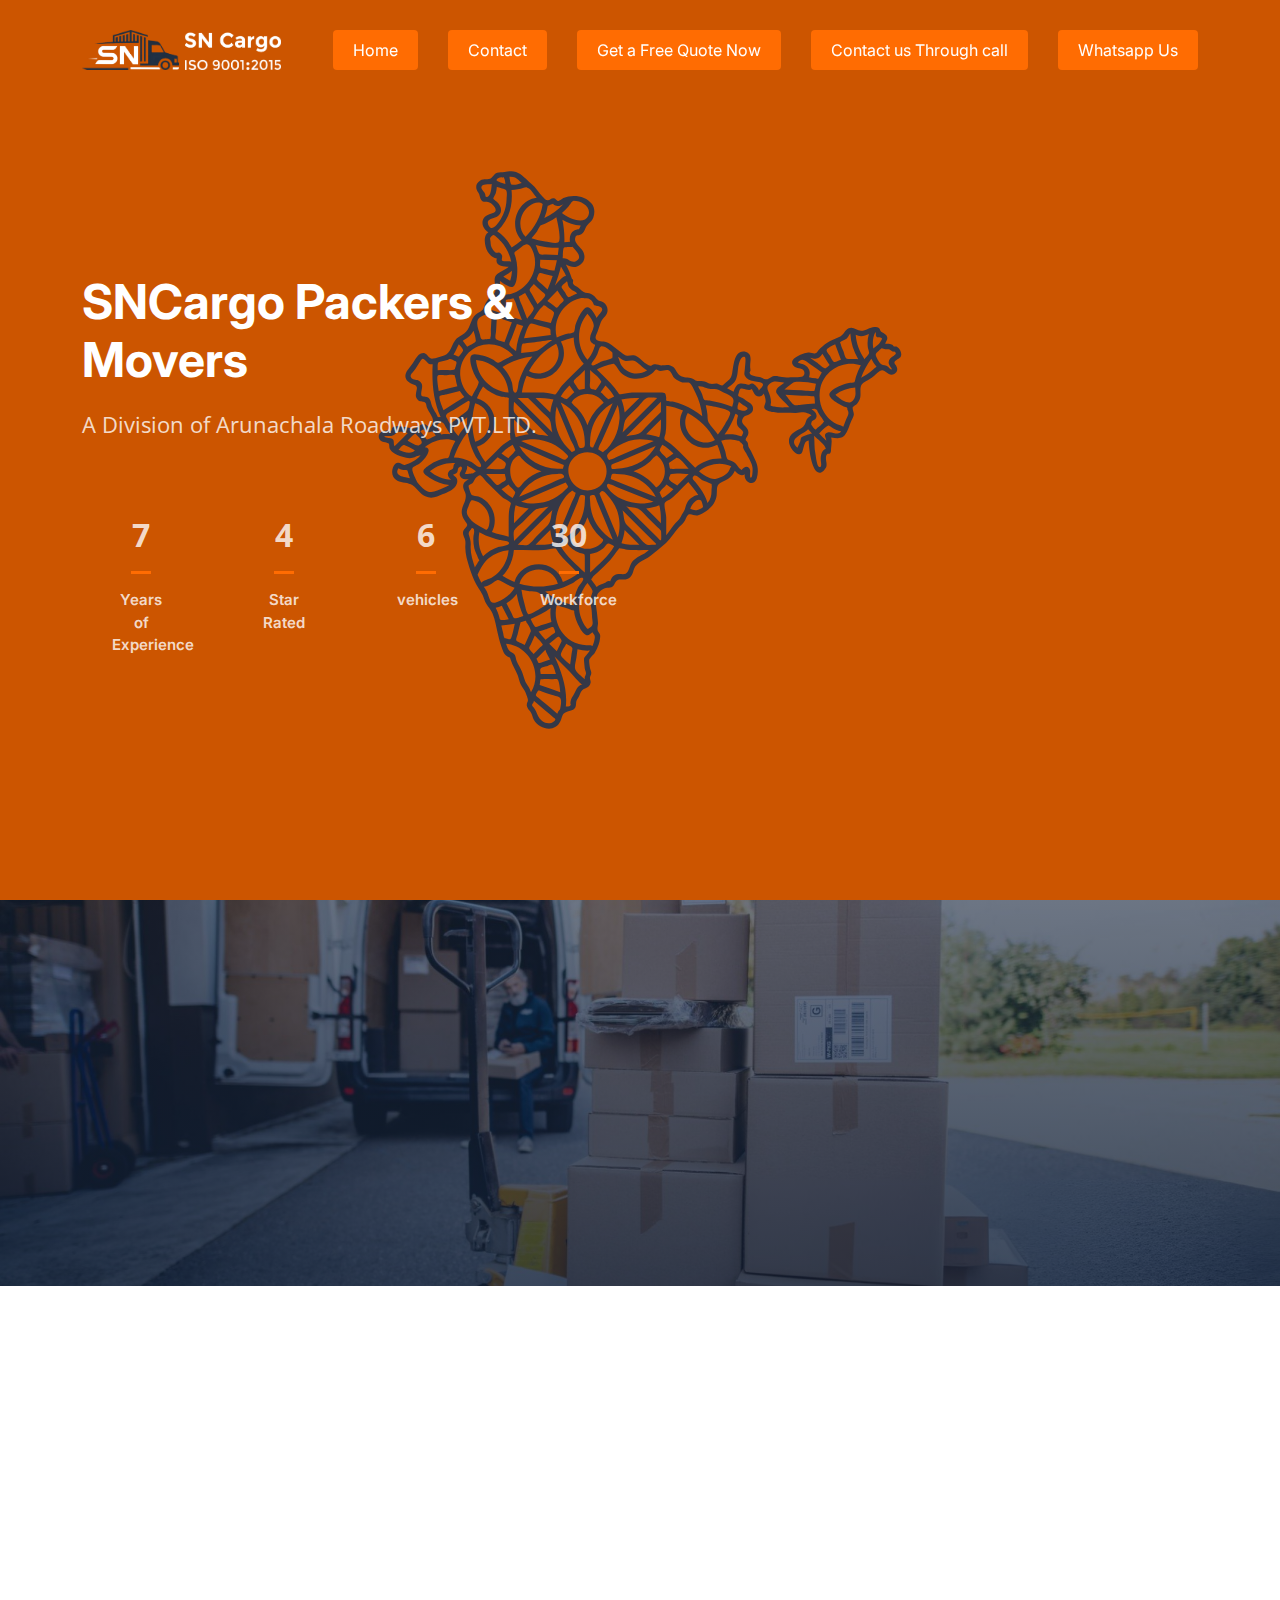
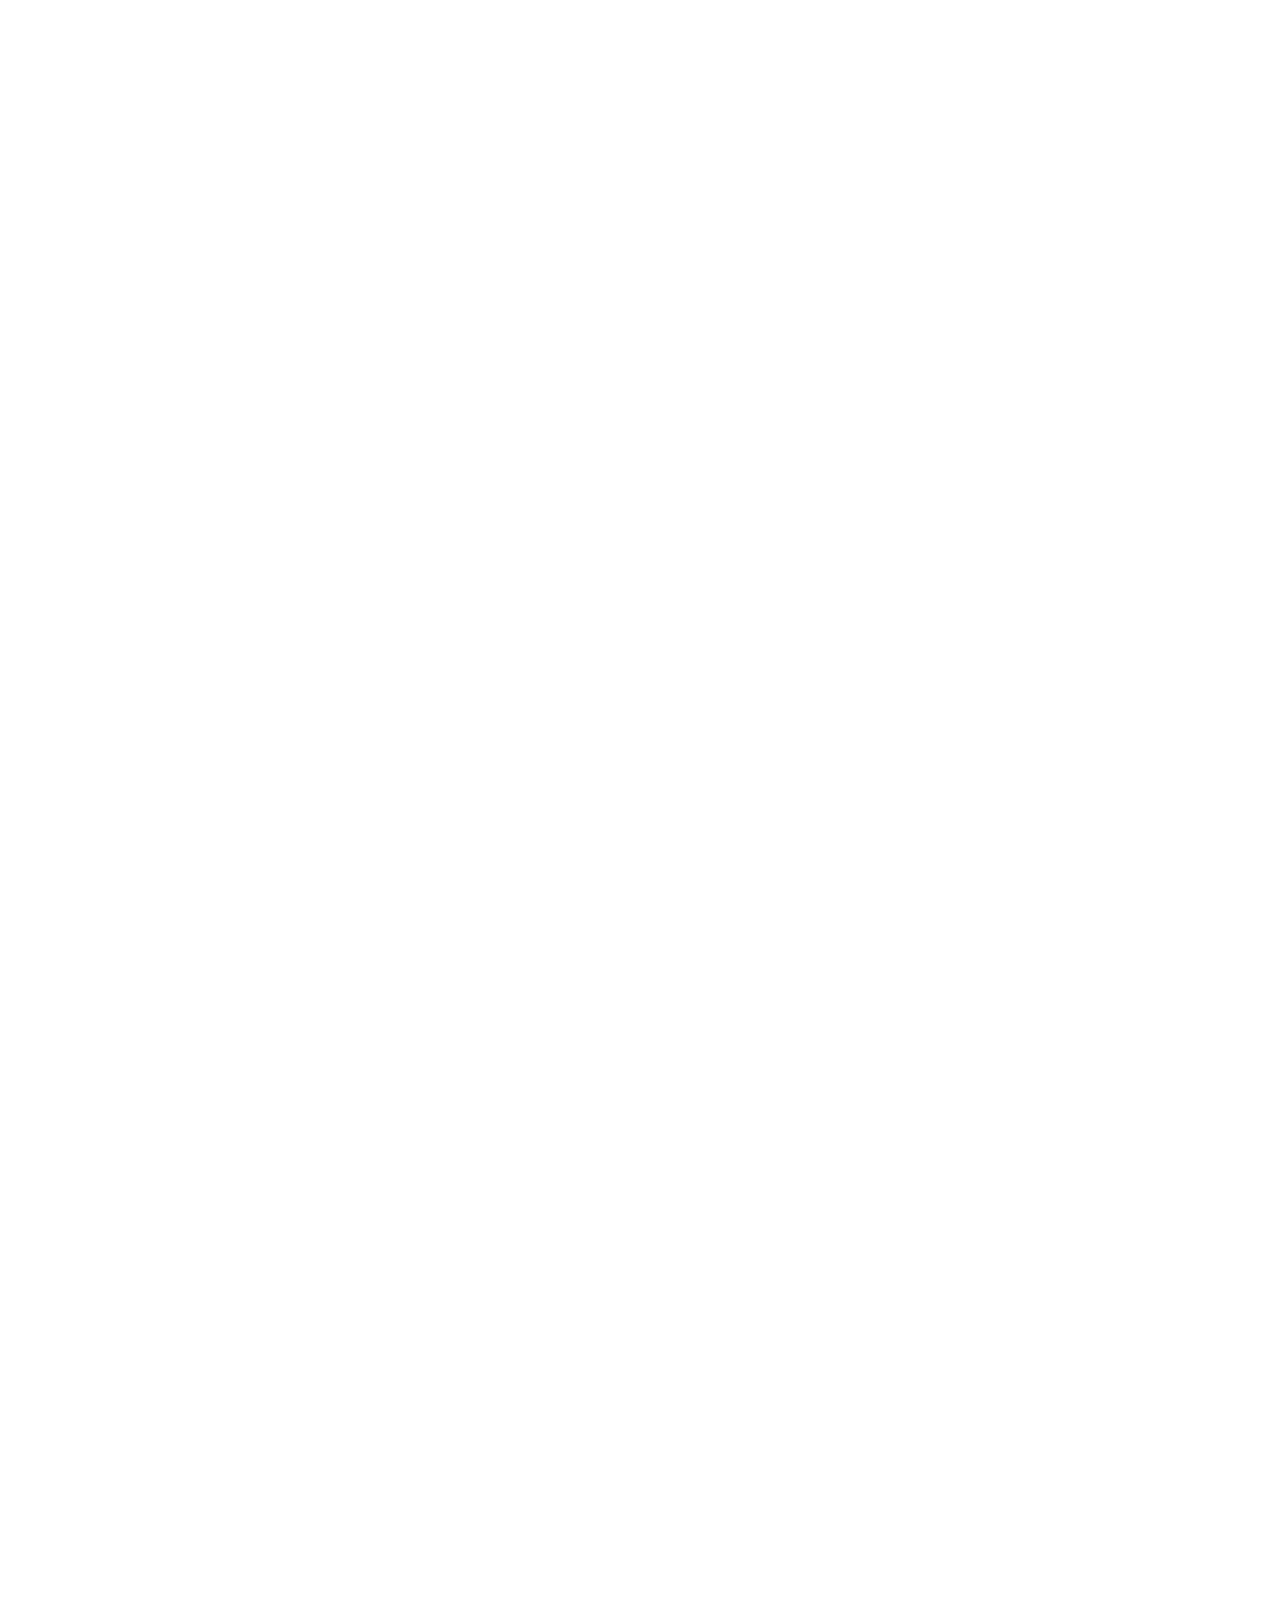
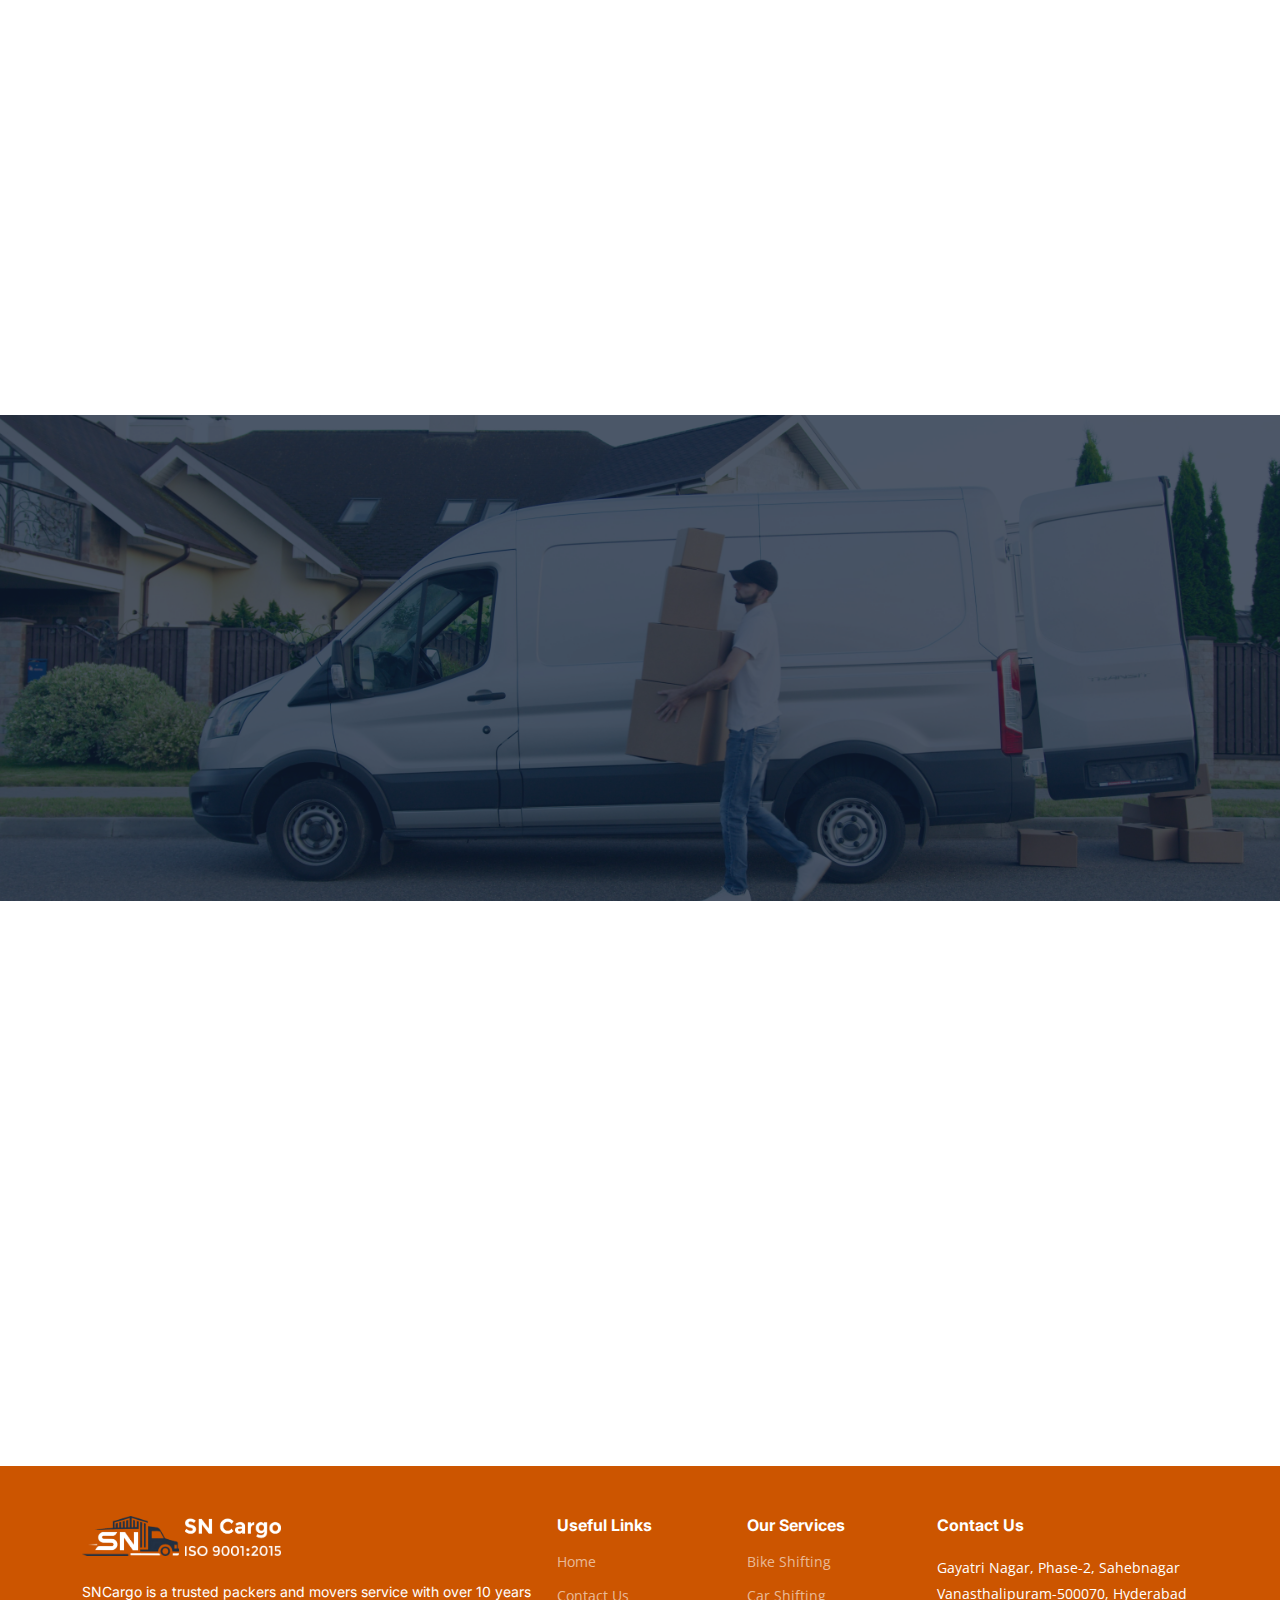
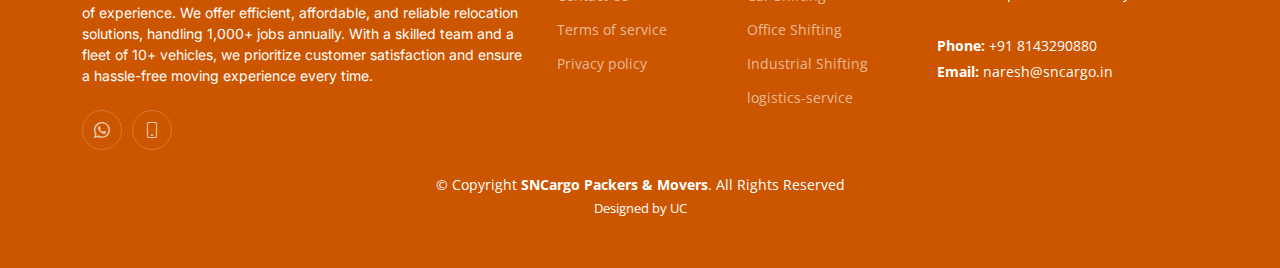
==== index.html @ a5b8b5cb "initial commit" ====
<!DOCTYPE html>
<html lang="en">

<head>
  <meta charset="utf-8">
  <meta content="width=device-width, initial-scale=1.0" name="viewport">

  <title>SNCargo</title>
  <meta content="" name="description">
  <meta content="" name="keywords">

  <!-- Favicons -->
  <link href="assets/img/pin.png" rel="icon">
  <!-- <link href="assets/img/apple-touch-icon.png" rel="apple-touch-icon"> -->
  <!-- <link href="assets/img/pin.png" rel="apple-touch-icon"> -->

  <!-- Google Fonts -->
  <link rel="preconnect" href="https://fonts.googleapis.com">
  <link rel="preconnect" href="https://fonts.gstatic.com" crossorigin>
  <link href="https://fonts.googleapis.com/css2?family=Open+Sans:ital,wght@0,300;0,400;0,500;0,600;0,700;1,300;1,400;1,600;1,700&family=Poppins:ital,wght@0,300;0,400;0,500;0,600;0,700;1,300;1,400;1,500;1,600;1,700&family=Inter:ital,wght@0,300;0,400;0,500;0,600;0,700;1,300;1,400;1,500;1,600;1,700&display=swap" rel="stylesheet">

  <!-- Vendor CSS Files -->
  <link href="assets/vendor/bootstrap/css/bootstrap.min.css" rel="stylesheet">
  <link href="assets/vendor/bootstrap-icons/bootstrap-icons.css" rel="stylesheet">
  <link href="assets/vendor/fontawesome-free/css/all.min.css" rel="stylesheet">
  <link href="assets/vendor/glightbox/css/glightbox.min.css" rel="stylesheet">
  <link href="assets/vendor/swiper/swiper-bundle.min.css" rel="stylesheet">
  <link href="assets/vendor/aos/aos.css" rel="stylesheet">

  <!-- Main CSS File -->
  <link href="assets/css/main.css" rel="stylesheet">
  <!-- Google tag (gtag.js) -->
<script async src="https://www.googletagmanager.com/gtag/js?id=G-14EE7GLTVT"></script>
<script>
  window.dataLayer = window.dataLayer || [];
  function gtag(){dataLayer.push(arguments);}
  gtag('js', new Date());

  gtag('config', 'G-14EE7GLTVT');
</script>
</head>

<body>


  <!-- ======= Header ======= -->
  <header id="header" class="header d-flex align-items-center fixed-top">
    <div class="container-fluid container-xl d-flex align-items-center justify-content-between">

      <a href="index.html" class="logo d-flex align-items-center">
        <img src="assets/img/logo2.png" alt="">
        <img src="assets/img/logo1.png" alt="">
        <!-- <p>ISO 9001:2015</p> -->
      </a>

      <i class="mobile-nav-toggle mobile-nav-show bi bi-list"></i>
      <i class="mobile-nav-toggle mobile-nav-hide d-none bi bi-x"></i>
      <nav id="navbar" class="navbar">
        <ul>
          <li><a class="get-a-quote" href="index.html">Home</a></li>
          <li><a class="get-a-quote" href="contact.html">Contact</a></li>
          <li><a class="get-a-quote" href="contact.html">Get a Free Quote Now</a></li>
          <li><a class="get-a-quote" href="tel: +918143290880 ">Contact us Through call</a></li>
          <li><a class="get-a-quote" href="https://wa.me/c/918143290880">Whatsapp Us</a></li>

        </ul>
        <!-- https://wa.me/c/918143290880 -->
      </nav><!-- .navbar -->

    </div>
  </header>
  <!-- End Header -->

  <!-- Hero Section -->
  <section id="hero" class="hero d-flex align-items-center">
    <div class="container">
      <div class="row gy-4 d-flex justify-content-between">
        <div class="col-lg-6 order-2 order-lg-1 d-flex flex-column justify-content-center">
          <h2 data-aos="fade-up">SNCargo Packers & Movers</h2>
          <p data-aos="fade-up" data-aos-delay="100" class="landing-para">A Division of Arunachala Roadways PVT.LTD.</p>
          <!-- <a class="get-a-quote" href="get-a-quote.html">Get a Free Quote Now</a> -->
          

          <!-- <form action="#" class="form-search d-flex align-items-stretch mb-3" data-aos="fade-up" data-aos-delay="200">
            <input type="text" class="form-control" placeholder="ZIP code or CitY">
            <button type="submit" class="btn btn-primary">call</button>
          </form> -->
          

          <div class="row gy-4" data-aos="fade-up" data-aos-delay="400">

            <div class="col-lg-3 col-6">
              <div class="stats-item text-center w-100 h-100">
                
                <span data-purecounter-start="0" data-purecounter-end="10" data-purecounter-duration="1" class="purecounter"></span>
                <p>Years of Experience</p>
              </div>
            </div><!-- End Stats Item -->

            <div class="col-lg-3 col-6">
              <div class="stats-item text-center w-100 h-100">
                <span data-purecounter-start="0" data-purecounter-end="5" data-purecounter-duration="1" class="purecounter"></span>
                <p>Star Rated</p>
              </div>
            </div><!-- End Stats Item -->

            <div class="col-lg-3 col-6">
              <div class="stats-item text-center w-100 h-100">
                <span data-purecounter-start="0" data-purecounter-end="8" data-purecounter-duration="1" class="purecounter"></span>
                <p>vehicles</p>
              </div>
            </div><!-- End Stats Item -->

            <div class="col-lg-3 col-6">
              <div class="stats-item text-center w-100 h-100">
                <span data-purecounter-start="0" data-purecounter-end="40" data-purecounter-duration="1" class="purecounter"></span>
                <p>Workforce</p>
              </div>
              
            </div><!-- End Stats Item -->

          </div>
        </div>

        <div class="col-lg-5 order-1 order-lg-2 hero-img" data-aos="zoom-out">
          <img src="assets/img/core-img.png" class="img-fluid mb-3 mb-lg-0" alt="">
        </div>

      </div>
    </div>
  </section><!-- End Hero Section -->
      <!-- ======= Call To Action Section ======= -->
      <section id="call-to-action" class="call-to-action">
        <div class="container" data-aos="zoom-out">
  
          <div class="row justify-content-center">
            <div class="col-lg-8 text-center">
              <h3>Get a Free Quote Now</h3>
              <!-- <p></p> -->
              <a class="cta-btn" href="contact.html">Contact Us</a>
            </div>
            <div class="col-lg-8 text-center">
              <!-- <h3>Get a Free Quote Now</h3> -->
              <!-- <p></p> -->
              <a class="cta-btn" href="tel: +918143290880 ">Click here to call us</a>
            </div>
          </div>
  
        </div>
      </section><!-- End Call To Action Section -->

  <main id="main">

    <!-- ======= Featured Services Section ======= -->
    <section id="featured-services" class="featured-services">
      <div class="container">

        <div class="row gy-4">
          <h4 color="title" data-aos="fade-up" >Locations Available</h4>

          <div class="col-lg-4 col-md-6 service-item d-flex" data-aos="fade-up">
            <div class="icon flex-shrink-0"><i class="bi bi-geo-alt-fill"></i></div>

            <div>
              <h4 class="title">Hyderabad</h4>
              <p class="description">Plot Number: 294, Gayatri Nagar, Phase-2, Sahebnagar, Vanasthalipuram-500070, Hyderabad.</p>
              <a href="https://maps.app.goo.gl/t6a1qo5NMLS1NJRe7" class="readmore stretched-link"><span>Learn More</span><i class="bi bi-arrow-right"></i></a>
            </div>
          </div>

          <div class="col-lg-4 col-md-6 service-item d-flex" data-aos="fade-up" data-aos-delay="100">
            <div class="icon flex-shrink-0"><i class="bi bi-geo-alt-fill"></i></div>
            <div>
              <h4 class="title">Banglore</h4>
              <p class="description">666/3, First Floor, Managammanapaiya Main Road, Sector 1, Muneshwar Nagar, Bengaluru, Karnataka - 560068.</p>
              <a href="https://maps.app.goo.gl/b4T5MVqSkM8tNunJ6" class="readmore stretched-link"><span>Learn More</span><i class="bi bi-arrow-right"></i></a>
            </div>
          </div>

          <div class="col-lg-4 col-md-6 service-item d-flex" data-aos="fade-up" data-aos-delay="200">
            <div class="icon flex-shrink-0"><i class="bi bi-geo-alt-fill"></i></div>
            <div>
              <h4 class="title">Andra Pradesh</h4>
              <p class="description">Coming soon.</p>
              <a href="https://maps.app.goo.gl/Kff19awAnpisPVDp6" class="readmore stretched-link"><span>Learn More</span><i class="bi bi-arrow-right"></i></a>
            </div>
          </div>

        </div>

      </div>
    </section><!-- End Featured Services Section -->
    <!-- ======= Services Section ======= -->
    <section id="service" class="services pt-0">
      <div class="container" data-aos="fade-up">

        <div class="section-header">
          <span>Our Services</span>
          <h2>Our Services</h2>

        </div>

        <div class="row gy-4">

          <div class="col-lg-4 col-md-6" data-aos="fade-up" data-aos-delay="100">
            <div class="card">
              <div class="card-img">
                <img src="assets/img/house.jpg" alt="" class="img-fluid">
              </div>
              <h3><a href="contact.html" class="stretched-link">House shifting</a></h3>
              <!-- <p>Movers and packers companies offer secure storage solutions, allowing clients to store their belongings temporarily before or after a move.</p> -->
            </div>
          </div><!-- End Card Item -->

          <div class="col-lg-4 col-md-6" data-aos="fade-up" data-aos-delay="200">
            <div class="card">
              <div class="card-img">
                <img src="assets/img/office.jpg" alt="" class="img-fluid">
              </div>
              <h3><a href="contact.html" class="stretched-link">Office shifting</a></h3>
              <!-- <p> These companies meticulously plan the entire moving process, coordinating schedules, routes, and resources to ensure a smooth transition.</p> -->
            </div>
          </div><!-- End Card Item -->

          <div class="col-lg-4 col-md-6" data-aos="fade-up" data-aos-delay="300">
            <div class="card">
              <div class="card-img">
                <img src="assets/img/industry.jpg" alt="" class="img-fluid">
              </div>
              <h3><a href="contact.html" class="stretched-link">Industrial Relocation</a></h3>
              <!-- <p>They handle various types of cargo, from furniture and household goods to fragile items and valuables, ensuring they are properly protected during transportation.</p> -->
            </div>
          </div><!-- End Card Item -->

          <div class="col-lg-4 col-md-6" data-aos="fade-up" data-aos-delay="400">
            <div class="card">
              <div class="card-img">
                <img src="assets/img/bike.jpg" alt="" class="img-fluid">
              </div>
              <h3><a href="contact.html" class="stretched-link">Bike Transport</a></h3>
              <!-- <p>Movers and packers rely on a fleet of trucks, equipped to transport goods safely, efficiently, and within specified timelines.</p> -->
            </div>
          </div><!-- End Card Item -->

          <div class="col-lg-4 col-md-6" data-aos="fade-up" data-aos-delay="500">
            <div class="card">
              <div class="card-img">
                <img src="assets/img/car.jpg" alt="" class="img-fluid">
              </div>
              <h3><a href="contact.html" class="stretched-link">Car Transport</a></h3>
              <!-- <p>Professional packers carefully wrap and pack items using high-quality materials to prevent damage during transit, reducing the risk of breakage or scratches.</p> -->
            </div>
          </div><!-- End Card Item -->

          <div class="col-lg-4 col-md-6" data-aos="fade-up" data-aos-delay="600">
            <div class="card">
              <div class="card-img">
                <img src="assets/img/warehousing-service.jpg" alt="" class="img-fluid">
              </div>
              <h3><a href="contact.html" class="stretched-link">Logistic Solutions</a></h3>
              <!-- <p>They operate warehousing facilities where items can be securely stored, offering a convenient solution for clients with space constraints or those in need of storage during relocation.</p> -->
            </div>
          </div><!-- End Card Item -->


          <div class="col-lg-4 col-md-6" data-aos="fade-up" data-aos-delay="600">
            <div class="card">
              <div class="card-img">
                <img src="assets/img/full-truck.jpg" alt="" class="img-fluid">
              </div>
              <h3><a href="contact.html" class="stretched-link">Full Truck Load (FLT)</a></h3>
              <!-- <p>They operate warehousing facilities where items can be securely stored, offering a convenient solution for clients with space constraints or those in need of storage during relocation.</p> -->
            </div>
          </div>

          <div class="col-lg-4 col-md-6" data-aos="fade-up" data-aos-delay="600">
            <div class="card">
              <div class="card-img">
                <img src="assets/img/part-truck.jpg" alt="" class="img-fluid">
              </div>
              <h3><a href="contact.html" class="stretched-link">Part Truck Load (FLT)</a></h3>
              <!-- <p>They operate warehousing facilities where items can be securely stored, offering a convenient solution for clients with space constraints or those in need of storage during relocation.</p> -->
            </div>
          </div>
        </div>

      </div>
    </section><!-- End Services Section -->


    <!-- ======= About Us Section ======= -->
    <section id="about" class="about pt-0">
      <div class="container" data-aos="fade-up">

        <div class="row gy-4">
          <div class="col-lg-6 position-relative align-self-start order-lg-last order-first">
            <img src="assets/img/about.jpg" class="img-fluid" alt="">
            <!-- <a href="https://www.youtube.com/watch?v=LXb3EKWsInQ" class="glightbox play-btn"></a> -->
          </div>
          <div class="col-lg-6 content order-last  order-lg-first">
            <h3>About Us</h3>
            <p>
              I'm Naresh, the CEO of SNCargo. With over 10 years of experience in the packing and moving industry, my team of 40+ professionals and I accept over a 1000+ packaging and moving jobs annually, supported by our fleet of 10+ vehicles. At SNCargo Packers & Movers, we understand the stress of moving and are committed to making it as smooth and hassle-free as possible. We pride ourselves on delivering personalized, top-quality services at affordable prices, ensuring complete customer satisfaction for both individuals and businesses.</p>
            <ul>
              <li data-aos="fade-up" data-aos-delay="100">
                <i class="bi bi-boxes"></i>
                <div>
                  <h5>Customer Satisfaction</h5>
                  <p>Our ultimate goal is your satisfaction. We go the extra mile to ensure your move is stress-free and that you're happy with our services.</p>
                </div>
              </li>
              <li data-aos="fade-up" data-aos-delay="200">
                <i class="bi bi-building-up"></i>
                <div>
                  <h5>Affordability</h5>
                  <p>We believe that quality moving services shouldn't break the bank. Our competitive pricing ensures you get value for your money.</p>
                </div>
              </li>
              <li data-aos="fade-up" data-aos-delay="300">
                <i class="bi bi-capslock"></i>
                <div>
                  <h5>Expertise</h5>
                  <p>Our team consists of seasoned professionals who have mastered the art of packing, loading, and transporting belongings with care and precision. We treat your possessions as if they were our own.</p>
                </div>
              </li>
            </ul>
          </div>
        </div>

      </div>
    </section><!-- End About Us Section -->

  
    <!-- ======= Testimonials Section ======= -->
    <section id="testimonials" class="testimonials">
      <div class="container">

        <div class="slides-1 swiper" data-aos="fade-up">
          <div class="swiper-wrapper">

            <div class="swiper-slide">
              <div class="testimonial-item">
                <img src="assets/img/testimonials/testimonials-1.jpg" class="testimonial-img" alt="">
                <h3>Hindustan Unilever Limited </h3>
                <h4>Industrial</h4>
                <div class="stars">
                  <i class="bi bi-star-fill"></i><i class="bi bi-star-fill"></i><i class="bi bi-star-fill"></i><i class="bi bi-star-fill"></i><i class="bi bi-star-fill"></i>
                </div>
                <p>
                  <i class="bi bi-quote quote-icon-left"></i>
                  Outstanding experience! The team was fast, efficient, and careful with my belongings. Everything arrived in perfect condition. Truly the best movers I've ever hired. Five stars!
                  <i class="bi bi-quote quote-icon-right"></i>
                </p>
              </div>
            </div><!-- End testimonial item -->

            <div class="swiper-slide">
              <div class="testimonial-item">
                <img src="assets/img/testimonials/testimonials-2.jpg" class="testimonial-img" alt="">
                <h3>SBI</h3>
                <h4>Office Shifting</h4>
                <div class="stars">
                  <i class="bi bi-star-fill"></i><i class="bi bi-star-fill"></i><i class="bi bi-star-fill"></i><i class="bi bi-star-fill"></i><i class="bi bi-star-fill"></i>
                </div>
                <p>
                  <i class="bi bi-quote quote-icon-left"></i>
                  Great service from start to finish. The movers were polite, handled everything efficiently, and nothing was damaged. I’m extremely satisfied with their professionalism and pricing!
                  <i class="bi bi-quote quote-icon-right"></i>
                </p>
              </div>
            </div><!-- End testimonial item -->

            <div class="swiper-slide">
              <div class="testimonial-item">
                <img src="assets/img/testimonials/testimonials-3.jpg" class="testimonial-img" alt="">
                <h3>NTPC</h3>
                <h4>Industrial</h4>
                <div class="stars">
                  <i class="bi bi-star-fill"></i><i class="bi bi-star-fill"></i><i class="bi bi-star-fill"></i><i class="bi bi-star-fill"></i><i class="bi bi-star-fill"></i>
                </div>
                <p>
                  <i class="bi bi-quote quote-icon-left"></i>
                  Absolutely amazing team! They made my move stress-free, handled fragile items with care, and were super organized. I’m very impressed with the punctuality and service quality.
                  <i class="bi bi-quote quote-icon-right"></i>
                </p>
              </div>
            </div><!-- End testimonial item -->

            <div class="swiper-slide">
              <div class="testimonial-item">
                <img src="assets/img/testimonials/testimonials-4.jpg" class="testimonial-img" alt="">
                <h3>TATA SKY</h3>
                <h4>Office Shifting</h4>
                <div class="stars">
                  <i class="bi bi-star-fill"></i><i class="bi bi-star-fill"></i><i class="bi bi-star-fill"></i><i class="bi bi-star-fill"></i><i class="bi bi-star-fill"></i>
                </div>
                <p>
                  <i class="bi bi-quote quote-icon-left"></i>
                  Best moving experience I’ve ever had. They were quick, reliable, and careful. Everything was well-packed and delivered on time without any issues. Highly recommend their services!
                  <i class="bi bi-quote quote-icon-right"></i>
                </p>
              </div>
            </div><!-- End testimonial item -->


            <div class="swiper-slide">
              <div class="testimonial-item">
                <img src="assets/img/testimonials/testimonials-5.jpg" class="testimonial-img" alt="">
                <h3>Eenadu</h3>
                <h4>Office Shifting</h4>
                <div class="stars">
                  <i class="bi bi-star-fill"></i><i class="bi bi-star-fill"></i><i class="bi bi-star-fill"></i><i class="bi bi-star-fill"></i><i class="bi bi-star-fill"></i>
                </div>
                <p>
                  <i class="bi bi-quote quote-icon-left"></i>
                  Incredible service! They were punctual, packed everything meticulously, and delivered without a scratch. The team was friendly and very professional. I couldn’t have asked for a better moving experience!
                  <i class="bi bi-quote quote-icon-right"></i>
                </p>
              </div>
            </div><!-- End testimonial item -->
            
            <div class="swiper-slide">
              <div class="testimonial-item">
                <img src="assets/img/testimonials/testimonials-6.jpg" class="testimonial-img" alt="">
                <h3>Nestle</h3>
                <h4>Office Shifting</h4>
                <div class="stars">
                  <i class="bi bi-star-fill"></i><i class="bi bi-star-fill"></i><i class="bi bi-star-fill"></i><i class="bi bi-star-fill"></i><i class="bi bi-star-fill"></i>
                </div>
                <p>
                  <i class="bi bi-quote quote-icon-left"></i>
                  Superb movers! They handled my entire move effortlessly, and nothing was damaged. The staff was courteous, and their rates were very reasonable. Highly recommend their reliable service.
                  <i class="bi bi-quote quote-icon-right"></i>
                </p>
              </div>
            </div><!-- End testimonial item -->


            <div class="swiper-slide">
              <div class="testimonial-item">
                <img src="assets/img/testimonials/testimonials-7.jpg" class="testimonial-img" alt="">
                <h3>Hetero labs</h3>
                <h4>Office Shifting</h4>
                <div class="stars">
                  <i class="bi bi-star-fill"></i><i class="bi bi-star-fill"></i><i class="bi bi-star-fill"></i><i class="bi bi-star-fill"></i><i class="bi bi-star-fill"></i>
                </div>
                <p>
                  <i class="bi bi-quote quote-icon-left"></i>
                  From packing to delivery, everything was flawless. They took great care of my items, especially the fragile ones. Professional, affordable, and efficient – definitely a five-star service!
                  <i class="bi bi-quote quote-icon-right"></i>
                </p>
              </div>
            </div><!-- End testimonial item -->

            <div class="swiper-slide">
              <div class="testimonial-item">
                <img src="assets/img/testimonials/testimonials-8.jpg" class="testimonial-img" alt="">
                <h3>Adani ports</h3>
                <h4>Office Shifting</h4>
                <div class="stars">
                  <i class="bi bi-star-fill"></i><i class="bi bi-star-fill"></i><i class="bi bi-star-fill"></i><i class="bi bi-star-fill"></i><i class="bi bi-star-fill"></i>
                </div>
                <p>
                  <i class="bi bi-quote quote-icon-left"></i>
                  Efficient, professional, and fast! The team was very organized and ensured a smooth move. Everything arrived on time, safe and sound. Will certainly use their services again!
                  <i class="bi bi-quote quote-icon-right"></i>
                </p>
              </div>
            </div><!-- End testimonial item -->

            <div class="swiper-slide">
              <div class="testimonial-item">
                <img src="assets/img/testimonials/testimonials-9.png" class="testimonial-img" alt="">
                <h3>Divis</h3>
                <h4>Office Shifting</h4>
                <div class="stars">
                  <i class="bi bi-star-fill"></i><i class="bi bi-star-fill"></i><i class="bi bi-star-fill"></i><i class="bi bi-star-fill"></i><i class="bi bi-star-fill"></i>
                </div>
                <p>
                  <i class="bi bi-quote quote-icon-left"></i>
                  These guys are amazing! They took the stress out of my move with their careful packing and timely delivery. Their professionalism and friendliness made the entire process hassle-free!
                  <i class="bi bi-quote quote-icon-right"></i>
                </p>
              </div>
            </div><!-- End testimonial item -->

          </div>
          <div class="swiper-pagination"></div>
        </div>

      </div>
    </section><!-- End Testimonials Section -->

    <!-- ======= Frequently Asked Questions Section ======= -->
    <section id="faq" class="faq">
      <div class="container" data-aos="fade-up">

        <div class="section-header">
          <span>Terms & Conditions</span>
          <h2>Terms & Conditions</h2>

        </div>

        <div class="row justify-content-center" data-aos="fade-up" data-aos-delay="200">
          <div class="col-lg-10">

            <div class="accordion accordion-flush" id="faqlist">

              <div class="accordion-item">
                <h3 class="accordion-header">
                  <button class="accordion-button collapsed" type="button" data-bs-toggle="collapse" data-bs-target="#faq-content-1">
                    <i class="bi bi-question-circle question-icon"></i>
                    Carton retention
                  </button>
                  </h3>
                  <div id="faq-content-1" class="accordion-collapse collapse" data-bs-parent="#faqlist">
                    <div class="accordion-body">
                      ₹60/box, ₹500/box shall be charged for retention of Corrugated box & Red Colour NB- Box respectively.</div>
                  </div>
                  </div><!-- # Faq item-->
                  
                  <div class="accordion-item">
                    <h3 class="accordion-header">
                      <button class="accordion-button collapsed" type="button" data-bs-toggle="collapse" data-bs-target="#faq-content-2">
                        <i class="bi bi-question-circle question-icon"></i>
                        Distance to doorstep
                      </button>
                </h3>
                <div id="faq-content-2" class="accordion-collapse collapse" data-bs-parent="#faqlist">
                  <div class="accordion-body">
There will be nominal additional charges levied if distance is more than 30 mt

                </div>
                </div>
              </div><!-- # Faq item-->

              <div class="accordion-item">
                <h3 class="accordion-header">
                  <button class="accordion-button collapsed" type="button" data-bs-toggle="collapse" data-bs-target="#faq-content-3">
                    <i class="bi bi-question-circle question-icon"></i>
                    Service lift usage
                  </button>
                </h3>
                <div id="faq-content-3" class="accordion-collapse collapse" data-bs-parent="#faqlist">
                  <div class="accordion-body">
            Extra cost shall be applied in the case if the service lift is not available.

                   </div>
                </div>
              </div><!-- # Faq item-->

              <div class="accordion-item">
                <h3 class="accordion-header">
                  <button class="accordion-button collapsed" type="button" data-bs-toggle="collapse" data-bs-target="#faq-content-4">
                    <i class="bi bi-question-circle question-icon"></i>
                    Rescheduling                </button>
                </h3>
                <div id="faq-content-4" class="accordion-collapse collapse" data-bs-parent="#faqlist">
                  <div class="accordion-body">
                    <i class="bi bi-question-circle question-icon"></i>
                    Before 48 Hrs it is Free After 48 Hrs Charges will be applied              </div>
                </div>
              </div><!-- # Faq item-->

    

            </div>

          </div>
        </div>

      </div>
    </section><!-- End Frequently Asked Questions Section -->

  </main><!-- End #main -->

  <!-- ======= Footer ======= -->
  <footer id="footer" class="footer">

    <div class="container">
      <div class="row gy-4">
        <div class="col-lg-5 col-md-12 footer-info">
          <a href="index.html" class="logo d-flex align-items-center">
            <!-- <span>Movers & Shifters</span>
              -->
              <img src="assets/img/logo2.png">
              <img src="assets/img/logo1.png">
          </a>
          <p>
            SNCargo is a trusted packers and movers service with over 10 years of experience. We offer efficient, affordable, and reliable relocation solutions, handling 1,000+ jobs annually. With a skilled team and a fleet of 10+ vehicles, we prioritize customer satisfaction and ensure a hassle-free moving experience every time.
          </p>
          <div class="social-links d-flex mt-4">
            <a href="https://wa.me/c/918143290880" class="twitter"><i class="bi bi-whatsapp"></i></a>
            <a href="tel : +918143290880" class="facebook"><i class="bi bi-phone"></i></a>
            <!-- <a href="#" class="instagram"><i class="bi bi-instagram"></i></a>
            <a href="#" class="linkedin"><i class="bi bi-linkedin"></i></a> -->
          </div>
        </div>

        <div class="col-lg-2 col-6 footer-links">
          <h4>Useful Links</h4>
          <ul>
            <li><a href="index.html">Home</a></li>
            <!-- <li><a href="#">About us</a></li> -->
            <li><a href="#">Contact Us</a></li>
            <li><a href="services.html">Terms of service</a></li>
            <li><a href="#">Privacy policy</a></li>
          </ul>
        </div>

        <div class="col-lg-2 col-6 footer-links">
          <h4>Our Services</h4>
          <ul>
            <li><a href="contact.html">Bike Shifting</a></li>
            <li><a href="contact.html">Car Shifting</a></li>
            <li><a href="contact.html">Office Shifting</a></li>
            <li><a href="contact.html">Industrial Shifting</a></li>
            <li><a href="contact.html">logistics-service</a></li>
          </ul>
        </div>

        <div class="col-lg-3 col-md-12 footer-contact text-center text-md-start">
          <h4>Contact Us</h4>
          <p>
            Gayatri Nagar, Phase-2, Sahebnagar <br>
            Vanasthalipuram-500070, Hyderabad <br><br>
            <strong>Phone:</strong> +91 8143290880<br>
            <strong>Email:</strong> naresh@sncargo.in<br>
          </p>


        </div>

      </div>
    </div>

    <div class="container mt-4">
      <div class="copyright">
        &copy; Copyright <strong><span>SNCargo Packers & Movers</span></strong>. All Rights Reserved
      </div>
      <div class="credits">
        Designed by UC
      </div>
    </div>

  </footer>
  <!-- End Footer -->

  <a href="#" class="scroll-top d-flex align-items-center justify-content-center"><i class="bi bi-arrow-up-short"></i></a>

  <div id="preloader"></div>

  <!-- Vendor JS Files -->
  <script src="assets/vendor/bootstrap/js/bootstrap.bundle.min.js"></script>
  <script src="assets/vendor/purecounter/purecounter_vanilla.js"></script>
  <script src="assets/vendor/glightbox/js/glightbox.min.js"></script>
  <script src="assets/vendor/swiper/swiper-bundle.min.js"></script>
  <script src="assets/vendor/aos/aos.js"></script>
  <script src="assets/vendor/php-email-form/validate.js"></script>

 
  <div class="popup">
    <button id="close">&times;</button>
    <h1>Hurry 15% off on First order</h1>
    <p>Click on the below button and get quote for free.</p>

    <a href="contact.html">Lets go</a>

  </div>
  <!--  Main JS File -->
  <script src="assets/js/main.js"></script>

</body>

</html>
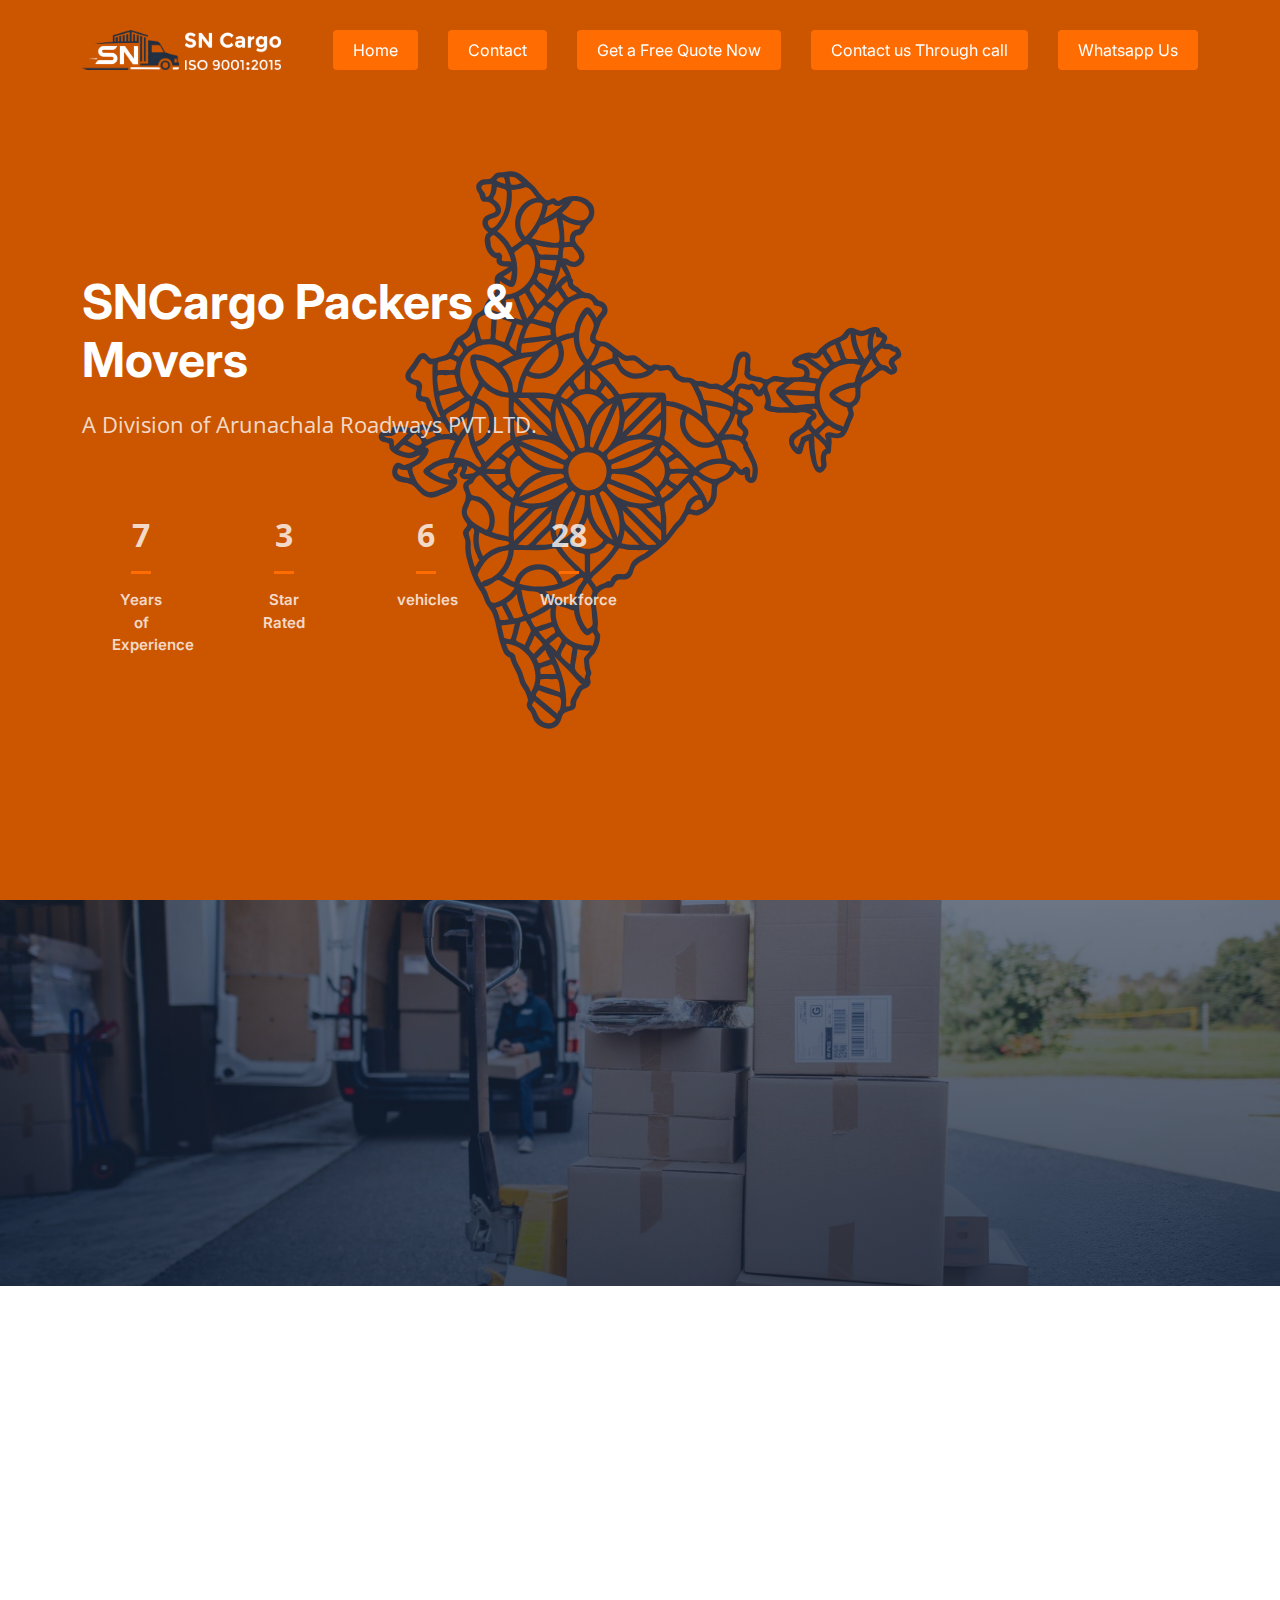
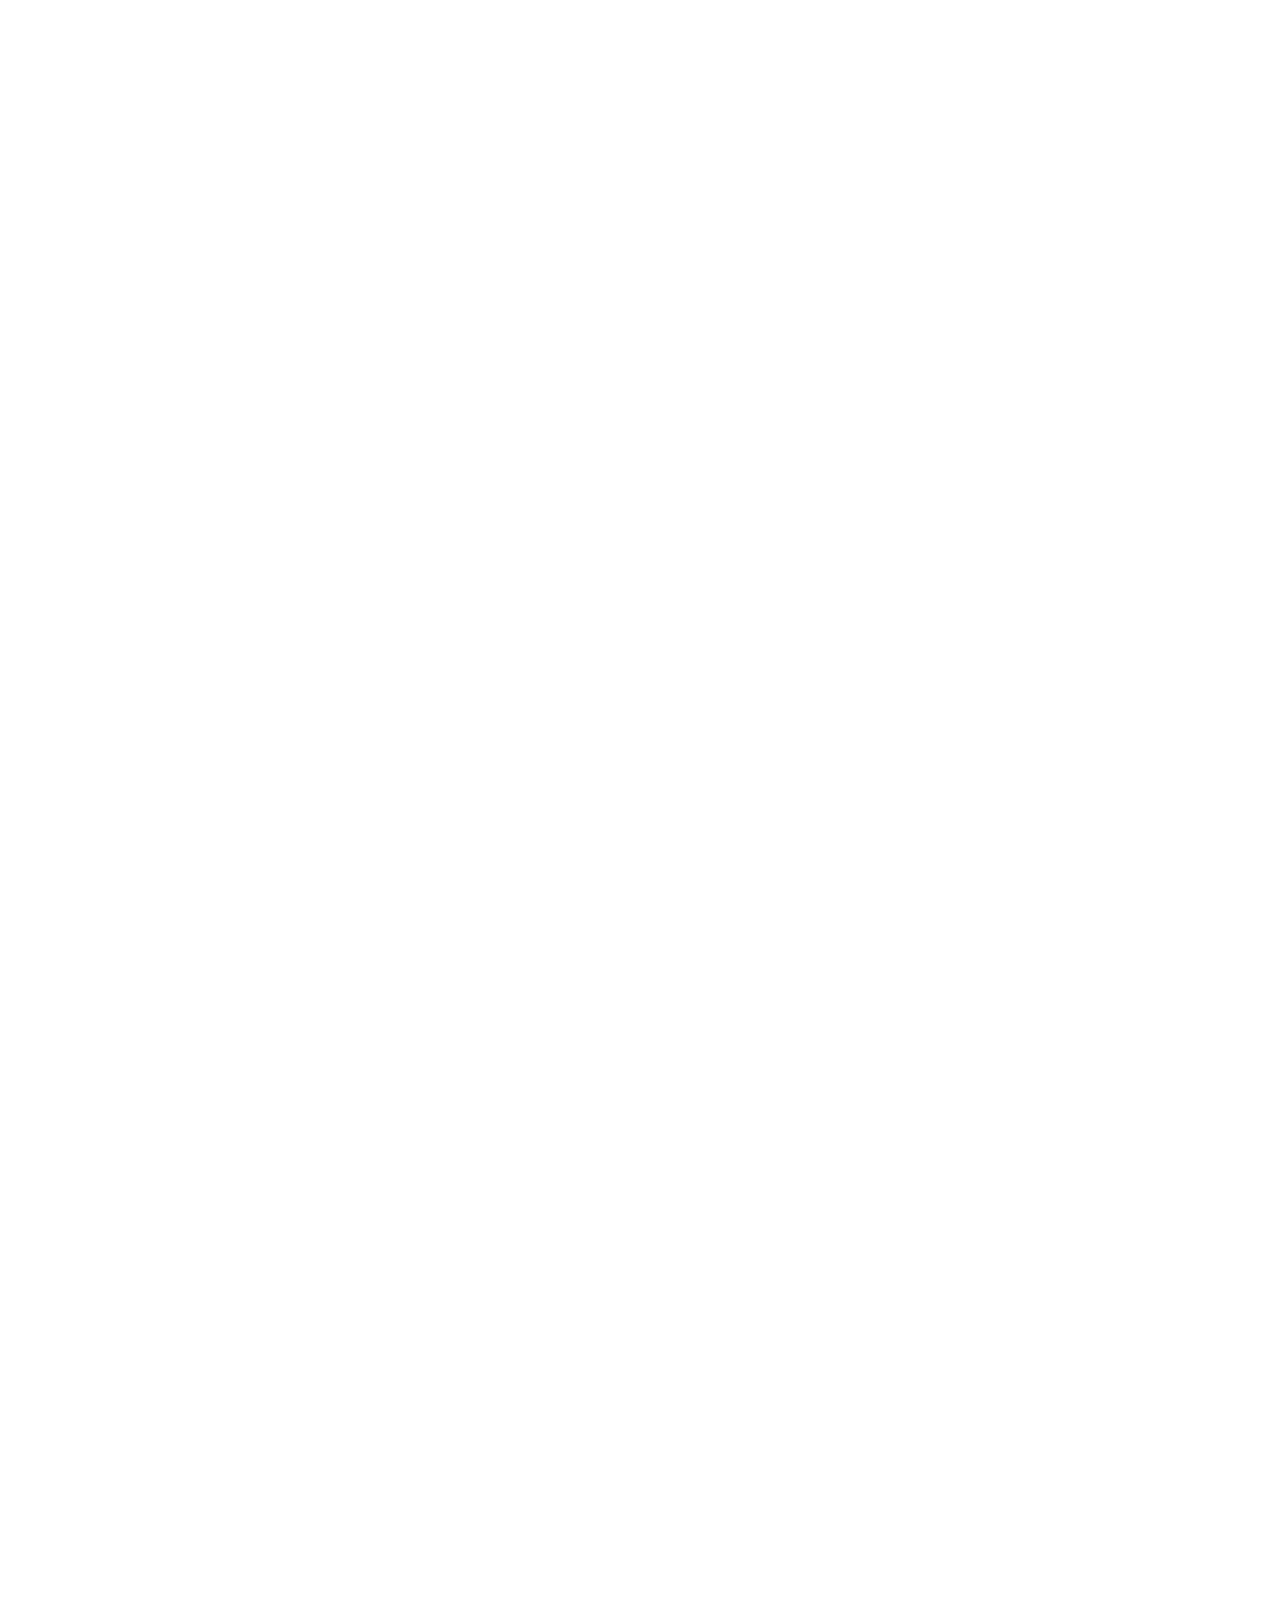
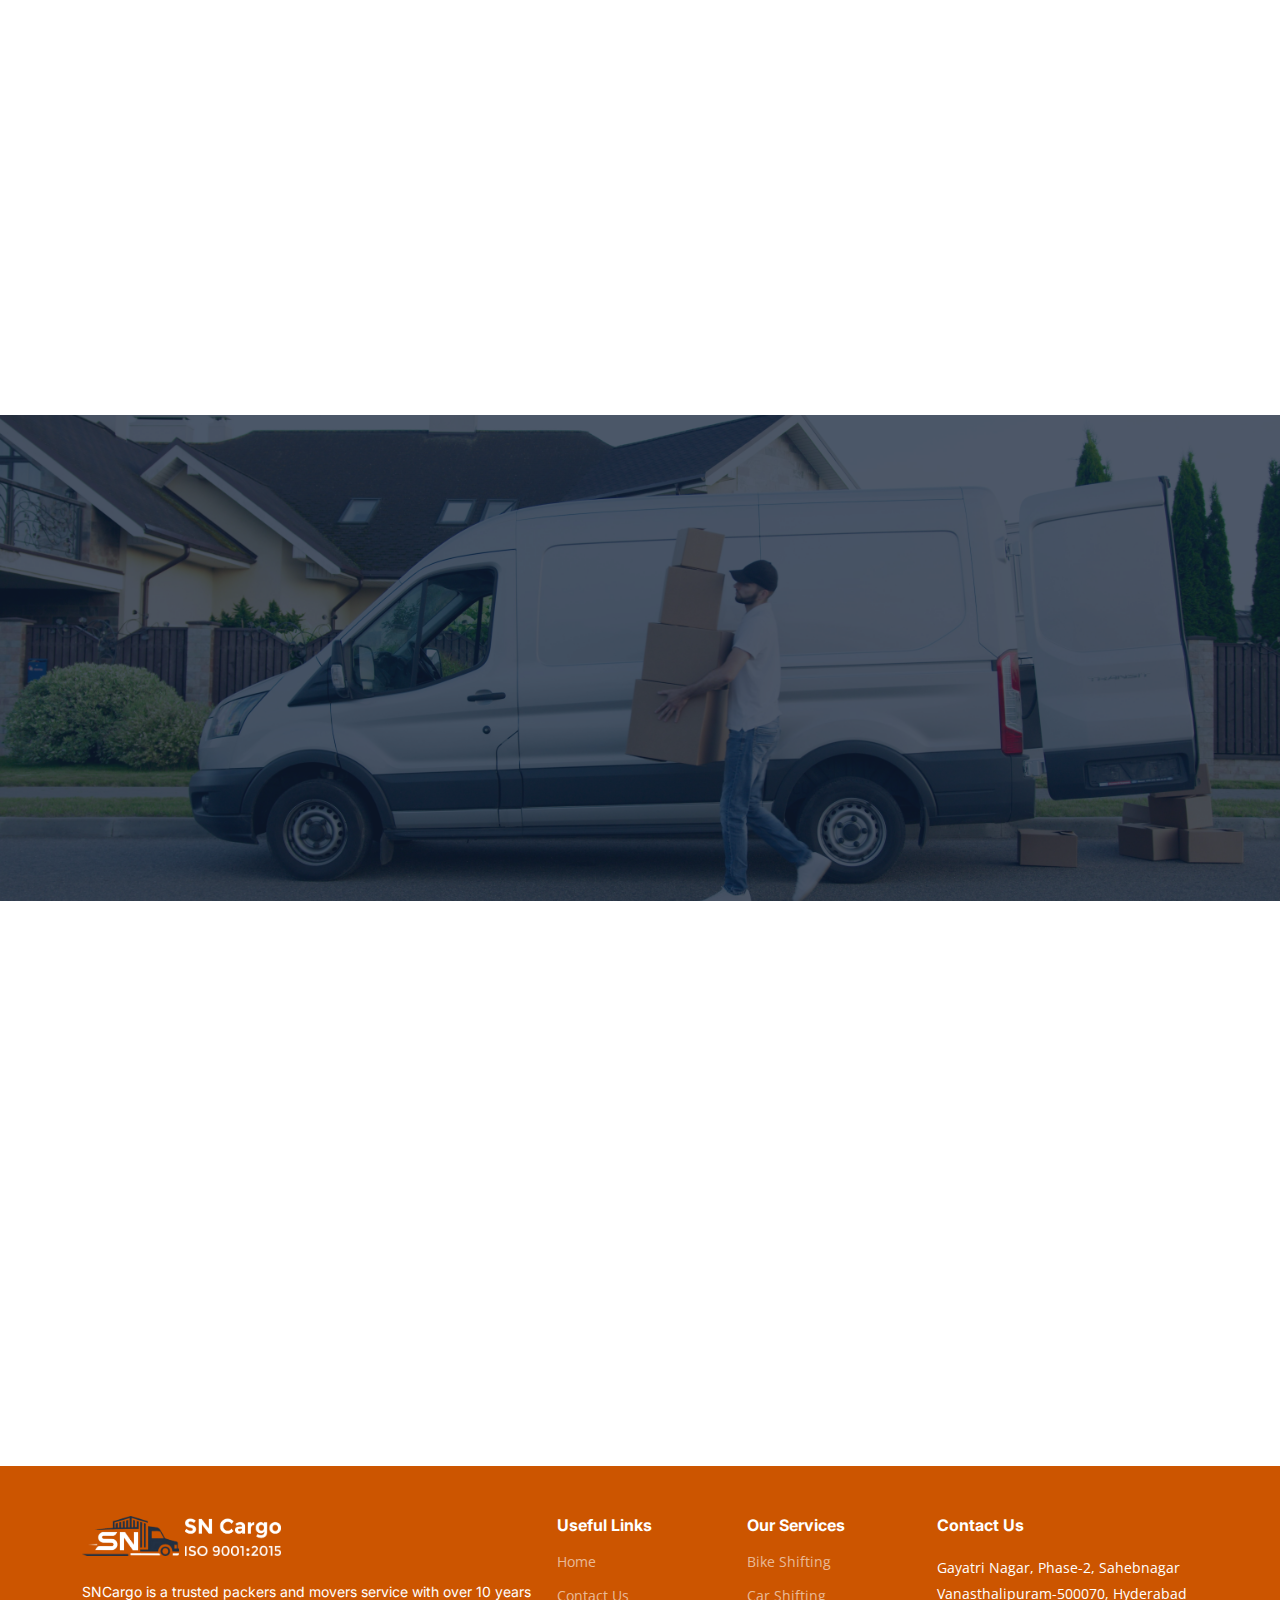
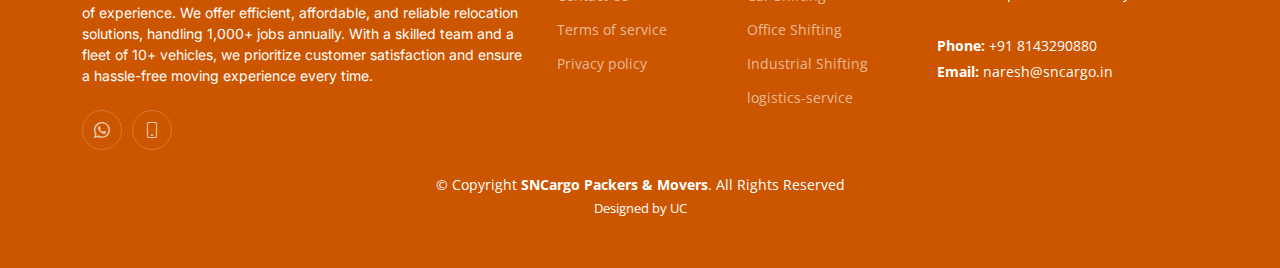
==== commit 7810c914: "spellings" ====
--- a/index.html
+++ b/index.html
@@ -171,7 +171,7 @@
           <div class="col-lg-4 col-md-6 service-item d-flex" data-aos="fade-up" data-aos-delay="100">
             <div class="icon flex-shrink-0"><i class="bi bi-geo-alt-fill"></i></div>
             <div>
-              <h4 class="title">Banglore</h4>
+              <h4 class="title">Bengaluru</h4>
               <p class="description">666/3, First Floor, Managammanapaiya Main Road, Sector 1, Muneshwar Nagar, Bengaluru, Karnataka - 560068.</p>
               <a href="https://maps.app.goo.gl/b4T5MVqSkM8tNunJ6" class="readmore stretched-link"><span>Learn More</span><i class="bi bi-arrow-right"></i></a>
             </div>
@@ -180,7 +180,7 @@
           <div class="col-lg-4 col-md-6 service-item d-flex" data-aos="fade-up" data-aos-delay="200">
             <div class="icon flex-shrink-0"><i class="bi bi-geo-alt-fill"></i></div>
             <div>
-              <h4 class="title">Andra Pradesh</h4>
+              <h4 class="title">Andhra Pradesh</h4>
               <p class="description">Coming soon.</p>
               <a href="https://maps.app.goo.gl/Kff19awAnpisPVDp6" class="readmore stretched-link"><span>Learn More</span><i class="bi bi-arrow-right"></i></a>
             </div>
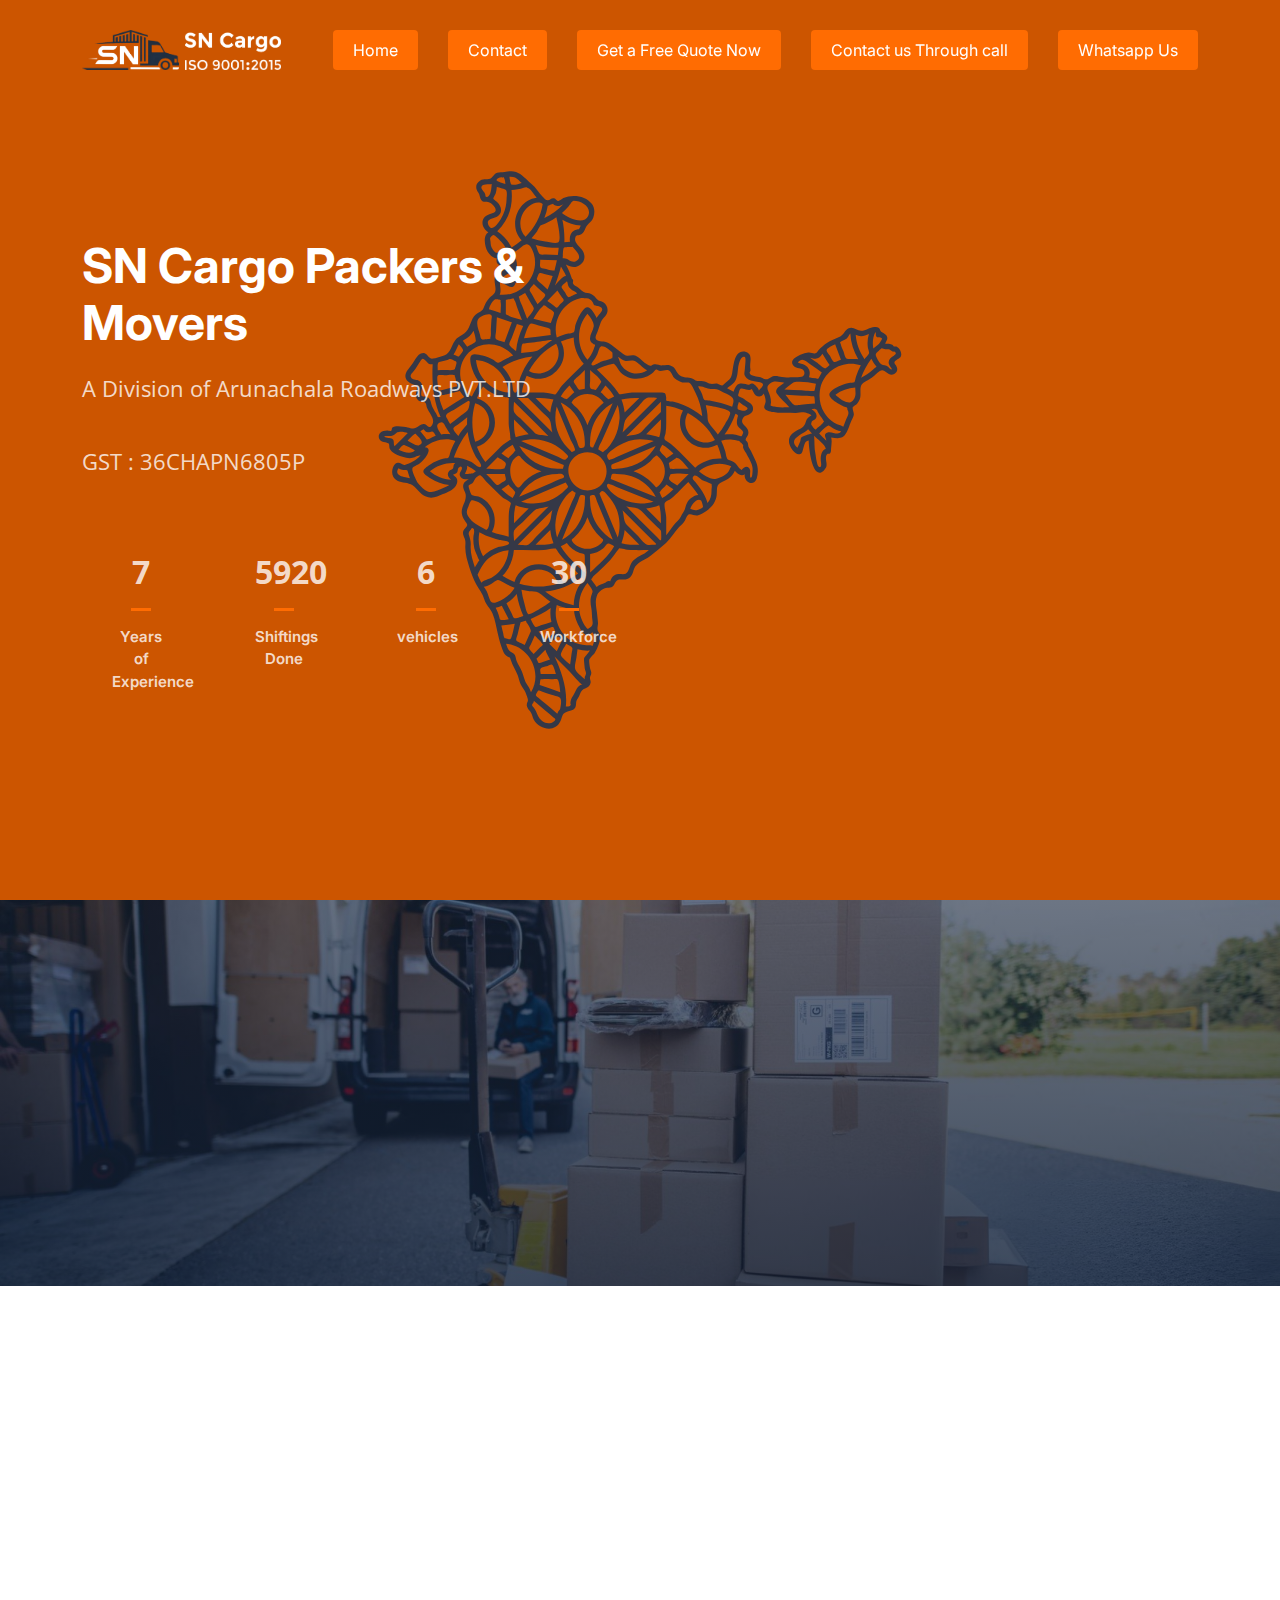
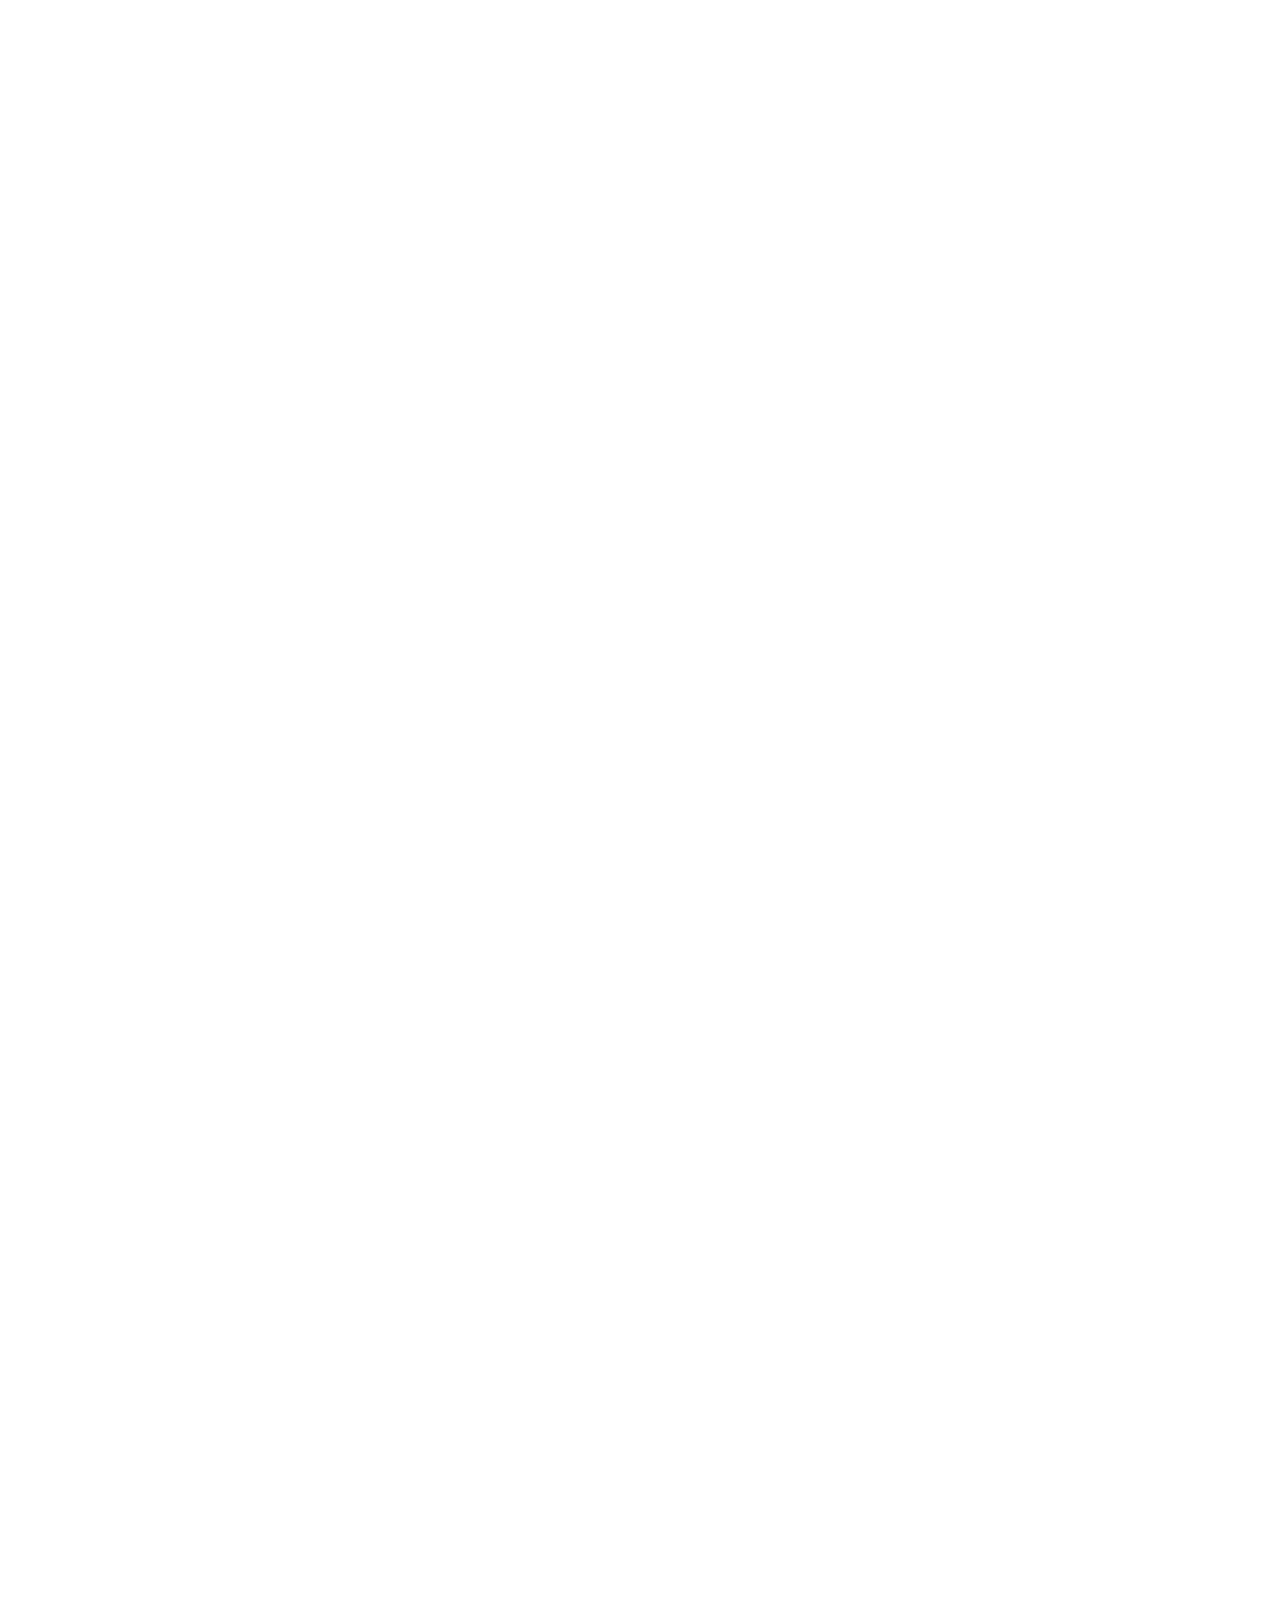
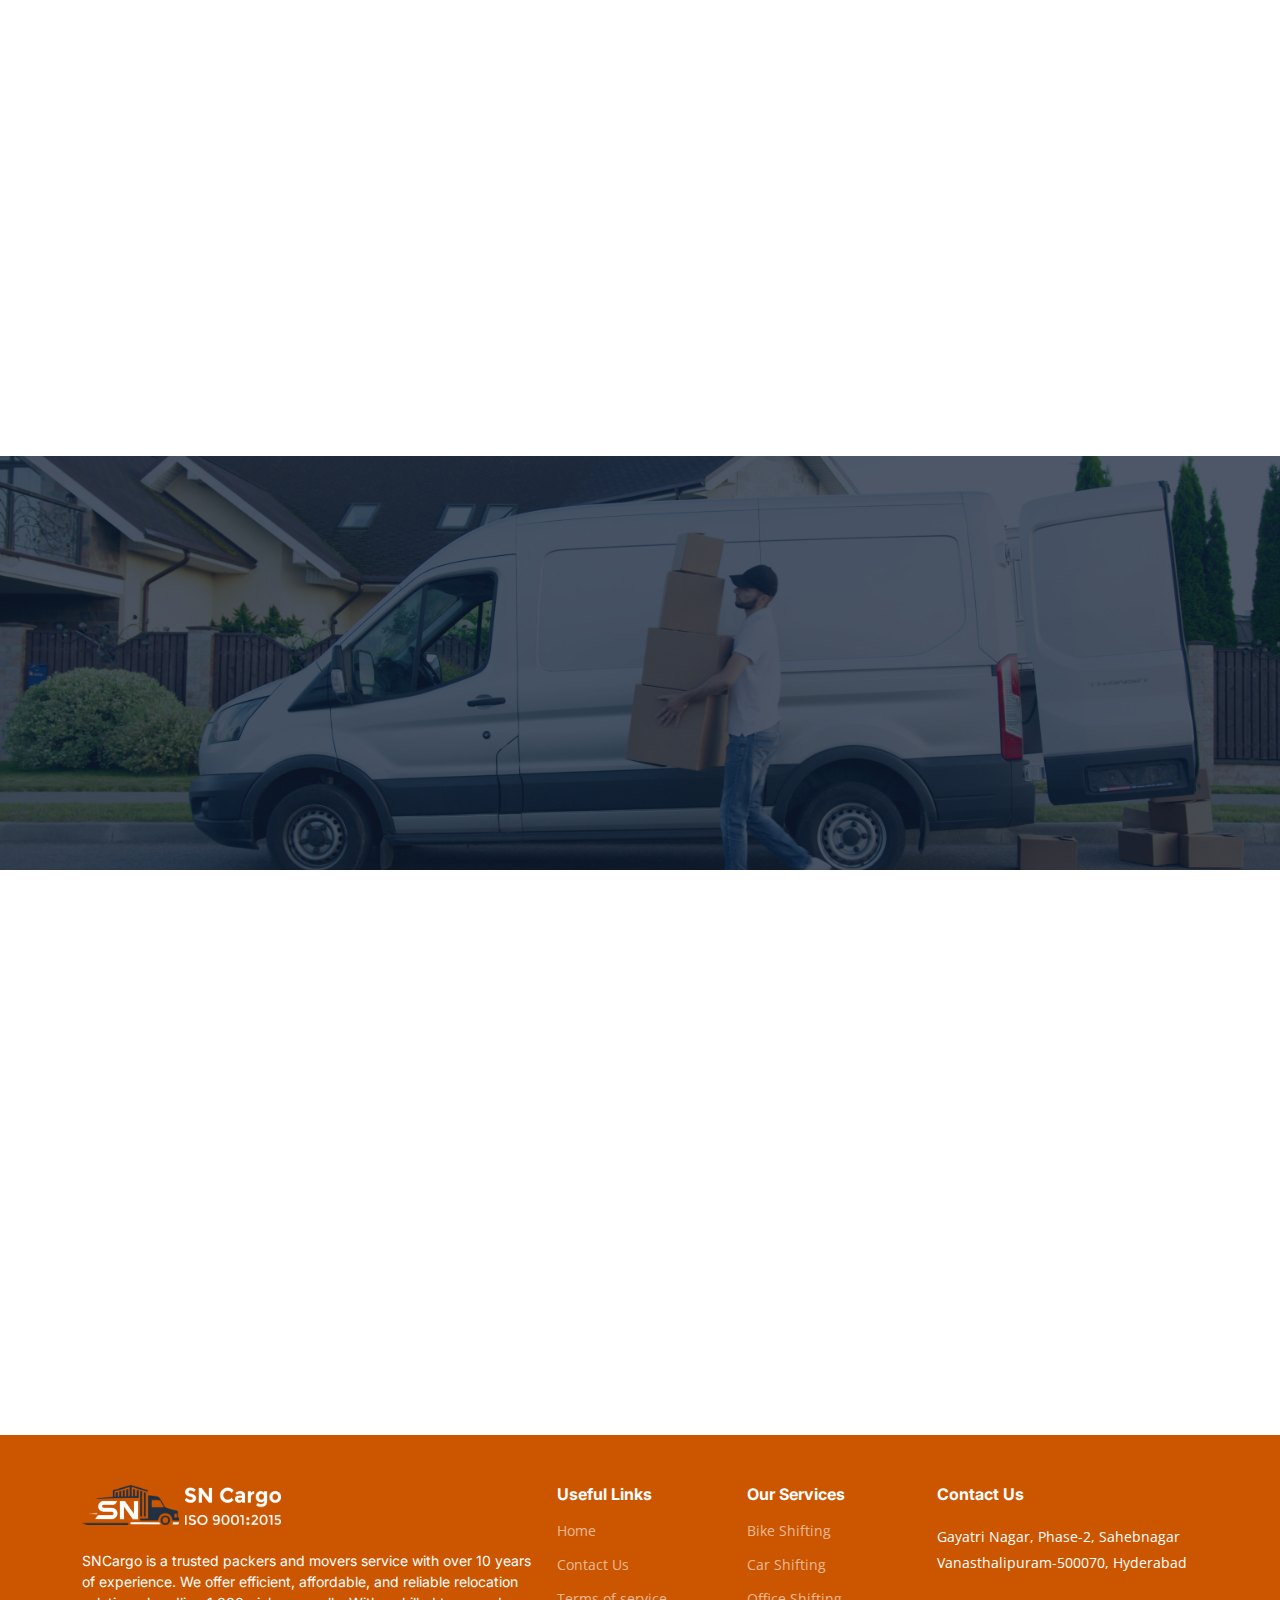
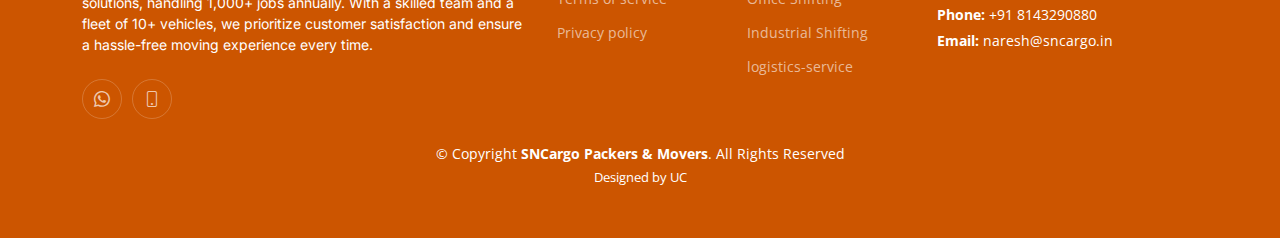
==== commit 0a9e1488: "edits as per ceo" ====
--- a/index.html
+++ b/index.html
@@ -5,7 +5,9 @@
   <meta charset="utf-8">
   <meta content="width=device-width, initial-scale=1.0" name="viewport">
 
-  <title>SNCargo</title>
+  <title>SN Cargo Packers & Movers
+    A Division of Arunachala Roadways PVT.LTD
+  </title>
   <meta content="" name="description">
   <meta content="" name="keywords">
 
@@ -76,8 +78,9 @@
     <div class="container">
       <div class="row gy-4 d-flex justify-content-between">
         <div class="col-lg-6 order-2 order-lg-1 d-flex flex-column justify-content-center">
-          <h2 data-aos="fade-up">SNCargo Packers & Movers</h2>
-          <p data-aos="fade-up" data-aos-delay="100" class="landing-para">A Division of Arunachala Roadways PVT.LTD.</p>
+          <h2 data-aos="fade-up">SN Cargo Packers & Movers</h2>
+          <p data-aos="fade-up" data-aos-delay="100" class="landing-para">A Division of Arunachala Roadways PVT.LTD </p>
+          <p data-aos="fade-up" data-aos-delay="100" class="landing-para">GST : 36CHAPN6805P</p>
           <!-- <a class="get-a-quote" href="get-a-quote.html">Get a Free Quote Now</a> -->
           
 
@@ -99,8 +102,8 @@
 
             <div class="col-lg-3 col-6">
               <div class="stats-item text-center w-100 h-100">
-                <span data-purecounter-start="0" data-purecounter-end="5" data-purecounter-duration="1" class="purecounter"></span>
-                <p>Star Rated</p>
+                <span data-purecounter-start="0" data-purecounter-end="8000" data-purecounter-duration="1" class="purecounter"></span>
+                <p>Shiftings Done</p>
               </div>
             </div><!-- End Stats Item -->
 
@@ -255,7 +258,7 @@
           <div class="col-lg-4 col-md-6" data-aos="fade-up" data-aos-delay="600">
             <div class="card">
               <div class="card-img">
-                <img src="assets/img/warehousing-service.jpg" alt="" class="img-fluid">
+                <img src="assets/img/logi.jpg" alt="" class="img-fluid">
               </div>
               <h3><a href="contact.html" class="stretched-link">Logistic Solutions</a></h3>
               <!-- <p>They operate warehousing facilities where items can be securely stored, offering a convenient solution for clients with space constraints or those in need of storage during relocation.</p> -->
@@ -268,10 +271,30 @@
               <div class="card-img">
                 <img src="assets/img/full-truck.jpg" alt="" class="img-fluid">
               </div>
-              <h3><a href="contact.html" class="stretched-link">Full Truck Load (FLT)</a></h3>
+              <h3><a href="contact.html" class="stretched-link">Pan India Full Truck Load (FLT) Service available</a></h3>
               <!-- <p>They operate warehousing facilities where items can be securely stored, offering a convenient solution for clients with space constraints or those in need of storage during relocation.</p> -->
             </div>
           </div>
+
+          <div class="col-lg-4 col-md-6" data-aos="fade-up" data-aos-delay="600">
+            <div class="card">
+              <div class="card-img">
+                <img src="assets/img/odc.png" alt="" class="img-fluid">
+              </div>
+              <h3><a href="contact.html" class="stretched-link">PAN India ODC (Over Dimensional Cargo) Truck Services</a></h3>
+              <!-- <p>They operate warehousing facilities where items can be securely stored, offering a convenient solution for clients with space constraints or those in need of storage during relocation.</p> -->
+            </div>
+          </div>
+<!-- 
+          <div class="col-lg-4 col-md-6" data-aos="fade-up" data-aos-delay="600">
+            <div class="card">
+              <div class="card-img">
+                <img src="assets/img/full-truck.jpg" alt="" class="img-fluid">
+              </div>
+              <h3><a href="contact.html" class="stretched-link">Full </a></h3>
+            </div>
+          </div> -->
+
 
           <div class="col-lg-4 col-md-6" data-aos="fade-up" data-aos-delay="600">
             <div class="card">
@@ -346,11 +369,11 @@
                 <div class="stars">
                   <i class="bi bi-star-fill"></i><i class="bi bi-star-fill"></i><i class="bi bi-star-fill"></i><i class="bi bi-star-fill"></i><i class="bi bi-star-fill"></i>
                 </div>
-                <p>
+                <!-- <p>
                   <i class="bi bi-quote quote-icon-left"></i>
                   Outstanding experience! The team was fast, efficient, and careful with my belongings. Everything arrived in perfect condition. Truly the best movers I've ever hired. Five stars!
                   <i class="bi bi-quote quote-icon-right"></i>
-                </p>
+                </p> -->
               </div>
             </div><!-- End testimonial item -->
 
@@ -362,11 +385,11 @@
                 <div class="stars">
                   <i class="bi bi-star-fill"></i><i class="bi bi-star-fill"></i><i class="bi bi-star-fill"></i><i class="bi bi-star-fill"></i><i class="bi bi-star-fill"></i>
                 </div>
-                <p>
+                <!-- <p>
                   <i class="bi bi-quote quote-icon-left"></i>
                   Great service from start to finish. The movers were polite, handled everything efficiently, and nothing was damaged. I’m extremely satisfied with their professionalism and pricing!
                   <i class="bi bi-quote quote-icon-right"></i>
-                </p>
+                </p> -->
               </div>
             </div><!-- End testimonial item -->
 
@@ -378,11 +401,11 @@
                 <div class="stars">
                   <i class="bi bi-star-fill"></i><i class="bi bi-star-fill"></i><i class="bi bi-star-fill"></i><i class="bi bi-star-fill"></i><i class="bi bi-star-fill"></i>
                 </div>
-                <p>
+                <!-- <p>
                   <i class="bi bi-quote quote-icon-left"></i>
                   Absolutely amazing team! They made my move stress-free, handled fragile items with care, and were super organized. I’m very impressed with the punctuality and service quality.
                   <i class="bi bi-quote quote-icon-right"></i>
-                </p>
+                </p> -->
               </div>
             </div><!-- End testimonial item -->
 
@@ -394,11 +417,11 @@
                 <div class="stars">
                   <i class="bi bi-star-fill"></i><i class="bi bi-star-fill"></i><i class="bi bi-star-fill"></i><i class="bi bi-star-fill"></i><i class="bi bi-star-fill"></i>
                 </div>
-                <p>
+                <!-- <p>
                   <i class="bi bi-quote quote-icon-left"></i>
                   Best moving experience I’ve ever had. They were quick, reliable, and careful. Everything was well-packed and delivered on time without any issues. Highly recommend their services!
                   <i class="bi bi-quote quote-icon-right"></i>
-                </p>
+                </p> -->
               </div>
             </div><!-- End testimonial item -->
 
@@ -411,11 +434,11 @@
                 <div class="stars">
                   <i class="bi bi-star-fill"></i><i class="bi bi-star-fill"></i><i class="bi bi-star-fill"></i><i class="bi bi-star-fill"></i><i class="bi bi-star-fill"></i>
                 </div>
-                <p>
+                <!-- <p>
                   <i class="bi bi-quote quote-icon-left"></i>
                   Incredible service! They were punctual, packed everything meticulously, and delivered without a scratch. The team was friendly and very professional. I couldn’t have asked for a better moving experience!
                   <i class="bi bi-quote quote-icon-right"></i>
-                </p>
+                </p> -->
               </div>
             </div><!-- End testimonial item -->
             
@@ -427,11 +450,11 @@
                 <div class="stars">
                   <i class="bi bi-star-fill"></i><i class="bi bi-star-fill"></i><i class="bi bi-star-fill"></i><i class="bi bi-star-fill"></i><i class="bi bi-star-fill"></i>
                 </div>
-                <p>
+                <!-- <p>
                   <i class="bi bi-quote quote-icon-left"></i>
                   Superb movers! They handled my entire move effortlessly, and nothing was damaged. The staff was courteous, and their rates were very reasonable. Highly recommend their reliable service.
                   <i class="bi bi-quote quote-icon-right"></i>
-                </p>
+                </p> -->
               </div>
             </div><!-- End testimonial item -->
 
@@ -444,11 +467,11 @@
                 <div class="stars">
                   <i class="bi bi-star-fill"></i><i class="bi bi-star-fill"></i><i class="bi bi-star-fill"></i><i class="bi bi-star-fill"></i><i class="bi bi-star-fill"></i>
                 </div>
-                <p>
+                <!-- <p>
                   <i class="bi bi-quote quote-icon-left"></i>
                   From packing to delivery, everything was flawless. They took great care of my items, especially the fragile ones. Professional, affordable, and efficient – definitely a five-star service!
                   <i class="bi bi-quote quote-icon-right"></i>
-                </p>
+                </p> -->
               </div>
             </div><!-- End testimonial item -->
 
@@ -460,11 +483,11 @@
                 <div class="stars">
                   <i class="bi bi-star-fill"></i><i class="bi bi-star-fill"></i><i class="bi bi-star-fill"></i><i class="bi bi-star-fill"></i><i class="bi bi-star-fill"></i>
                 </div>
-                <p>
+                <!-- <p>
                   <i class="bi bi-quote quote-icon-left"></i>
                   Efficient, professional, and fast! The team was very organized and ensured a smooth move. Everything arrived on time, safe and sound. Will certainly use their services again!
                   <i class="bi bi-quote quote-icon-right"></i>
-                </p>
+                </p> -->
               </div>
             </div><!-- End testimonial item -->
 
@@ -476,11 +499,11 @@
                 <div class="stars">
                   <i class="bi bi-star-fill"></i><i class="bi bi-star-fill"></i><i class="bi bi-star-fill"></i><i class="bi bi-star-fill"></i><i class="bi bi-star-fill"></i>
                 </div>
-                <p>
+                <!-- <p>
                   <i class="bi bi-quote quote-icon-left"></i>
                   These guys are amazing! They took the stress out of my move with their careful packing and timely delivery. Their professionalism and friendliness made the entire process hassle-free!
                   <i class="bi bi-quote quote-icon-right"></i>
-                </p>
+                </p> -->
               </div>
             </div><!-- End testimonial item -->
 
@@ -515,7 +538,7 @@
                   </h3>
                   <div id="faq-content-1" class="accordion-collapse collapse" data-bs-parent="#faqlist">
                     <div class="accordion-body">
-                      ₹60/box, ₹500/box shall be charged for retention of Corrugated box & Red Colour NB- Box respectively.</div>
+                      ₹100/box, ₹500/box shall be charged for retention of Corrugated box & Red Colour Plastic Box respectively.</div>
                   </div>
                   </div><!-- # Faq item-->
                   
@@ -553,7 +576,7 @@
                 <h3 class="accordion-header">
                   <button class="accordion-button collapsed" type="button" data-bs-toggle="collapse" data-bs-target="#faq-content-4">
                     <i class="bi bi-question-circle question-icon"></i>
-                    Rescheduling                </button>
+                    Terms to Rescheduling your Shifting</button>
                 </h3>
                 <div id="faq-content-4" class="accordion-collapse collapse" data-bs-parent="#faqlist">
                   <div class="accordion-body">
--- a/assets/css/main.css
+++ b/assets/css/main.css
@@ -1859,13 +1859,13 @@
   color: #fff;
 }
 
-/* *,
+*,
 *:before,
 *:after{
     padding: 0;
     margin: 0;
     box-sizing: border-box;
-} */
+}
 .popup{
   background-color: #ffffff;
   width: 450px;
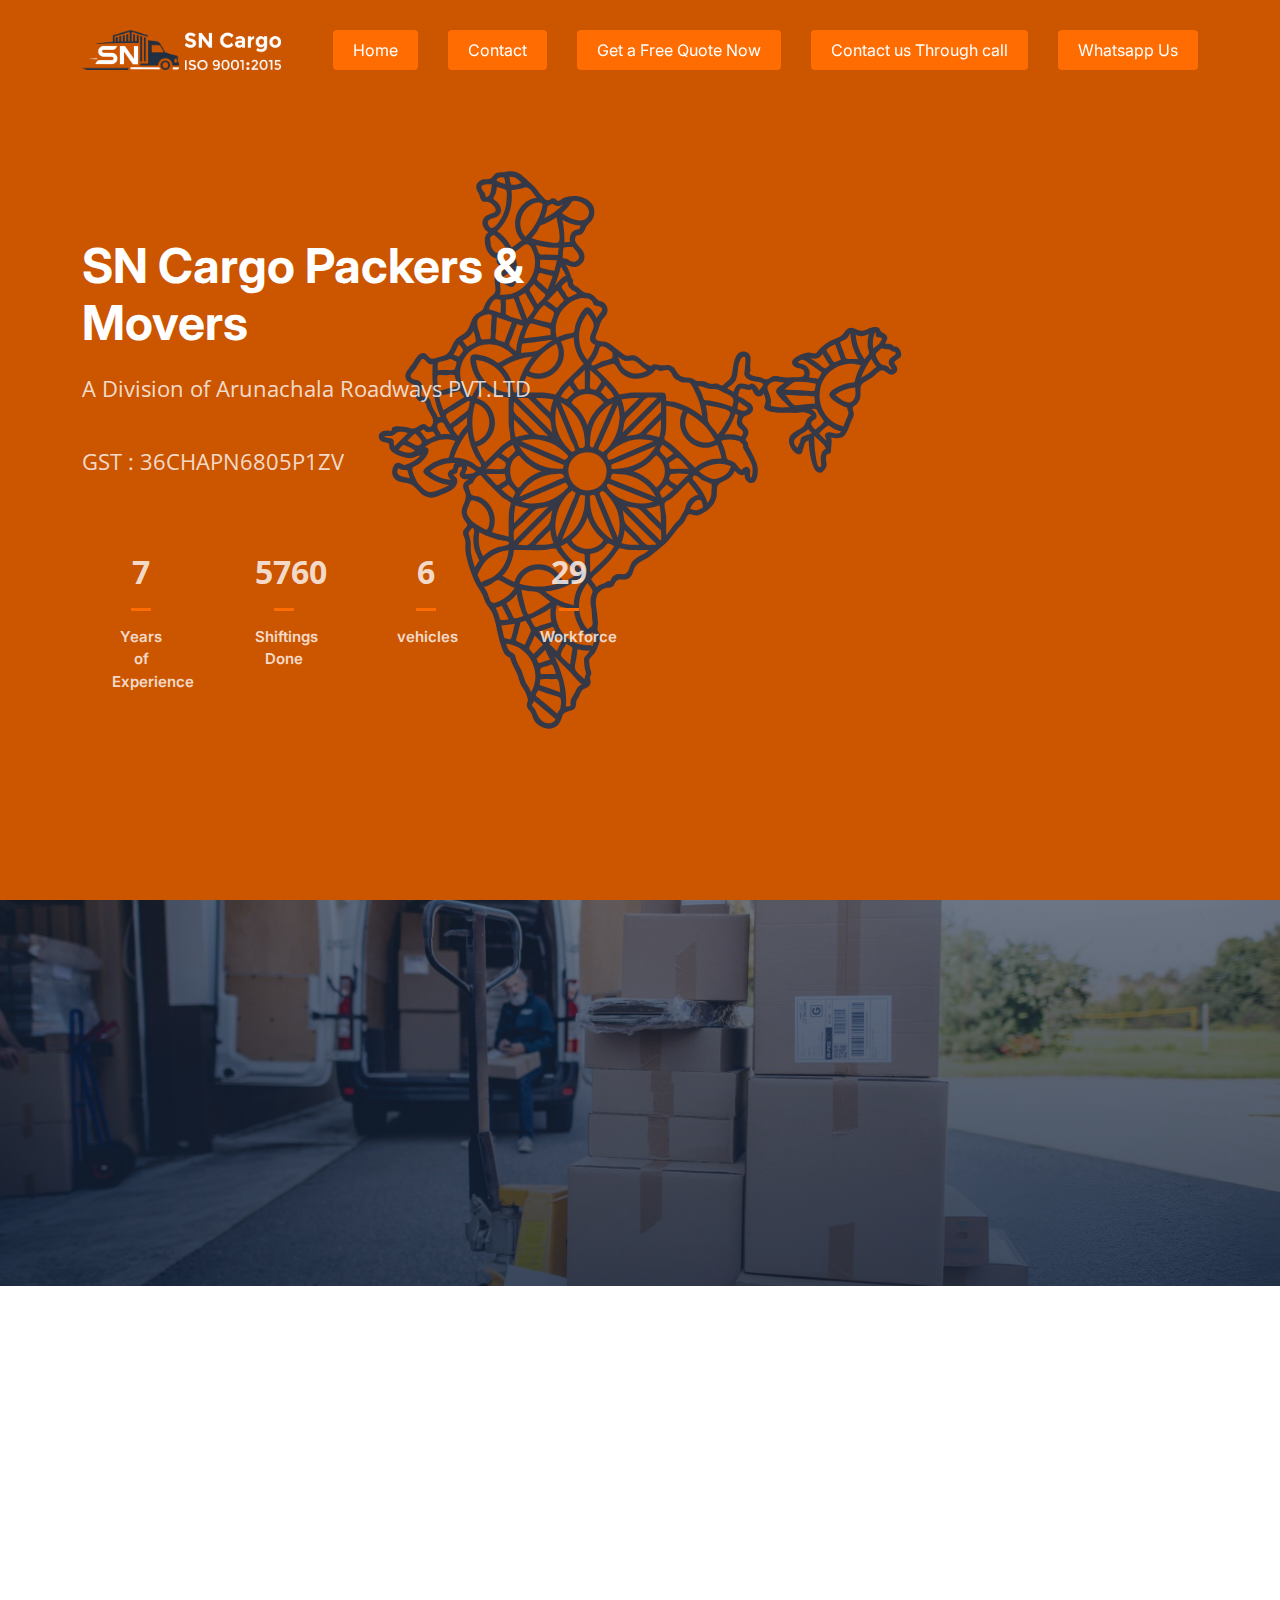
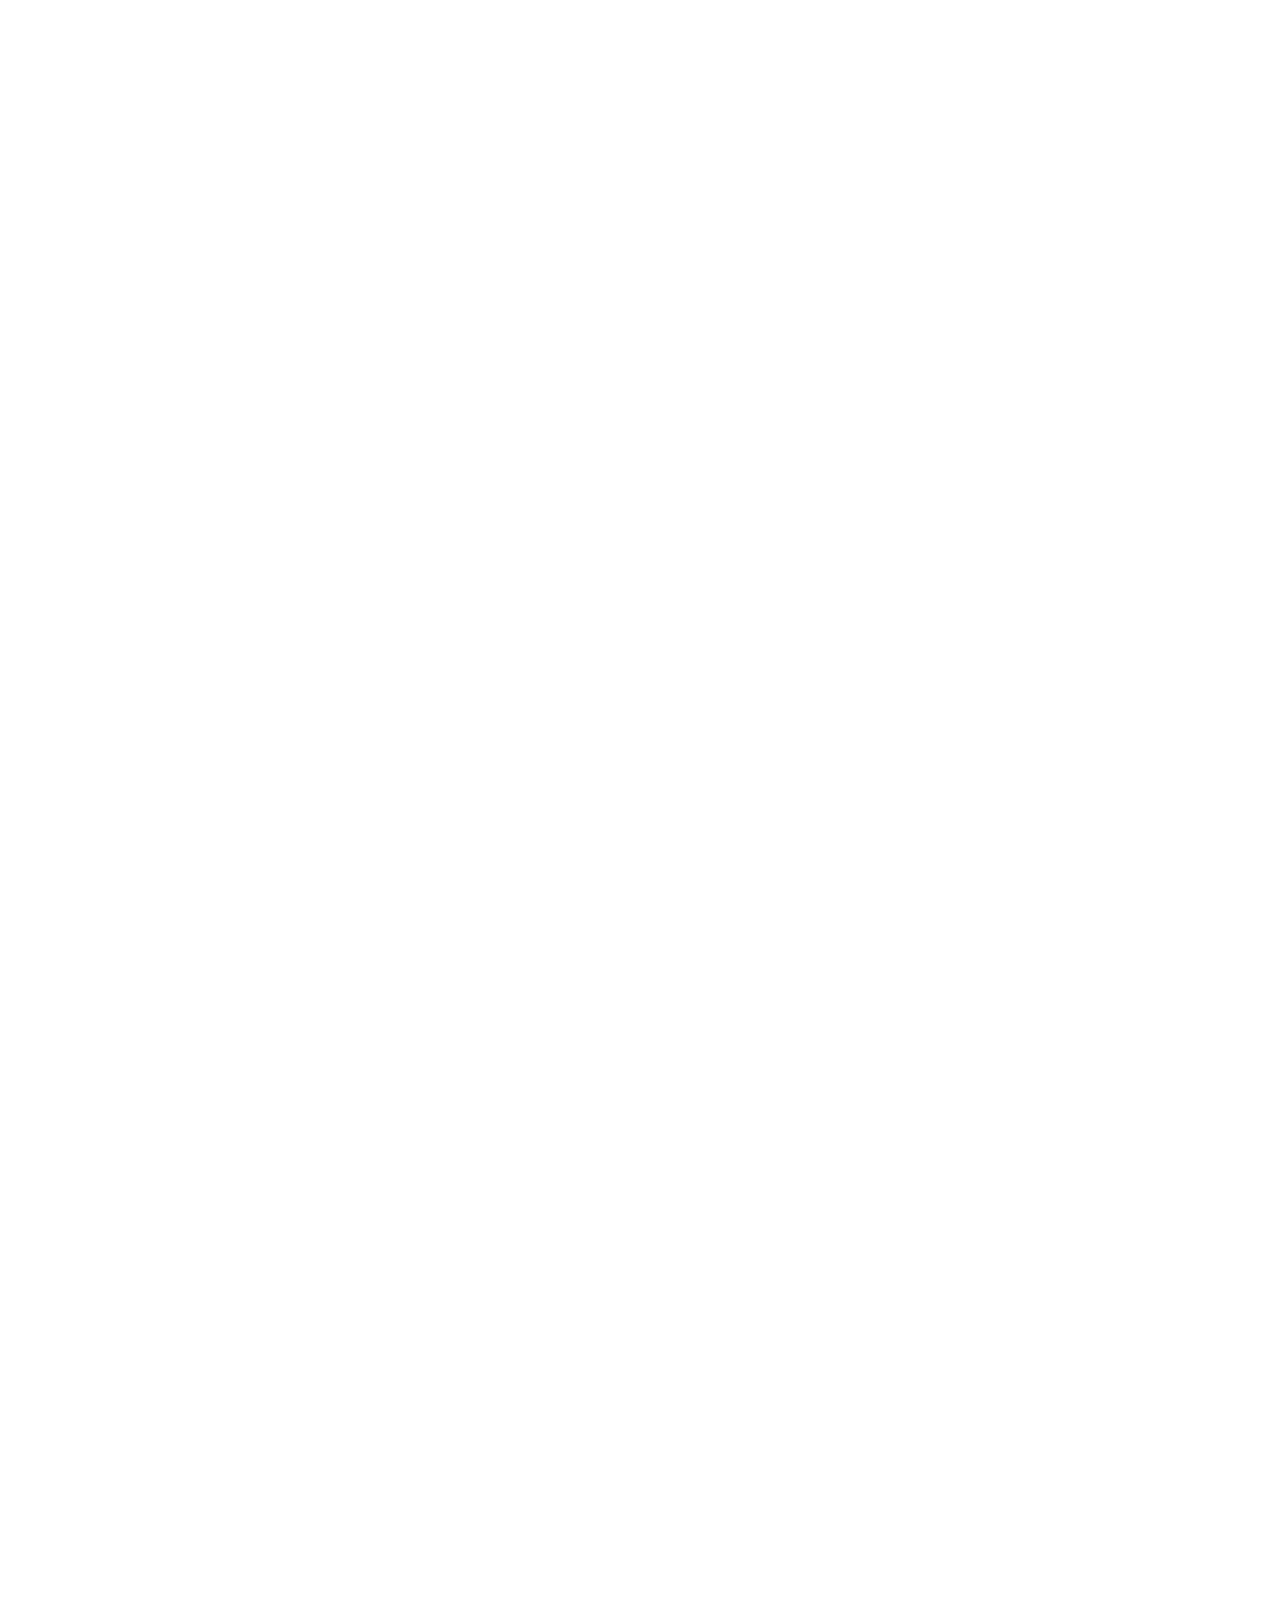
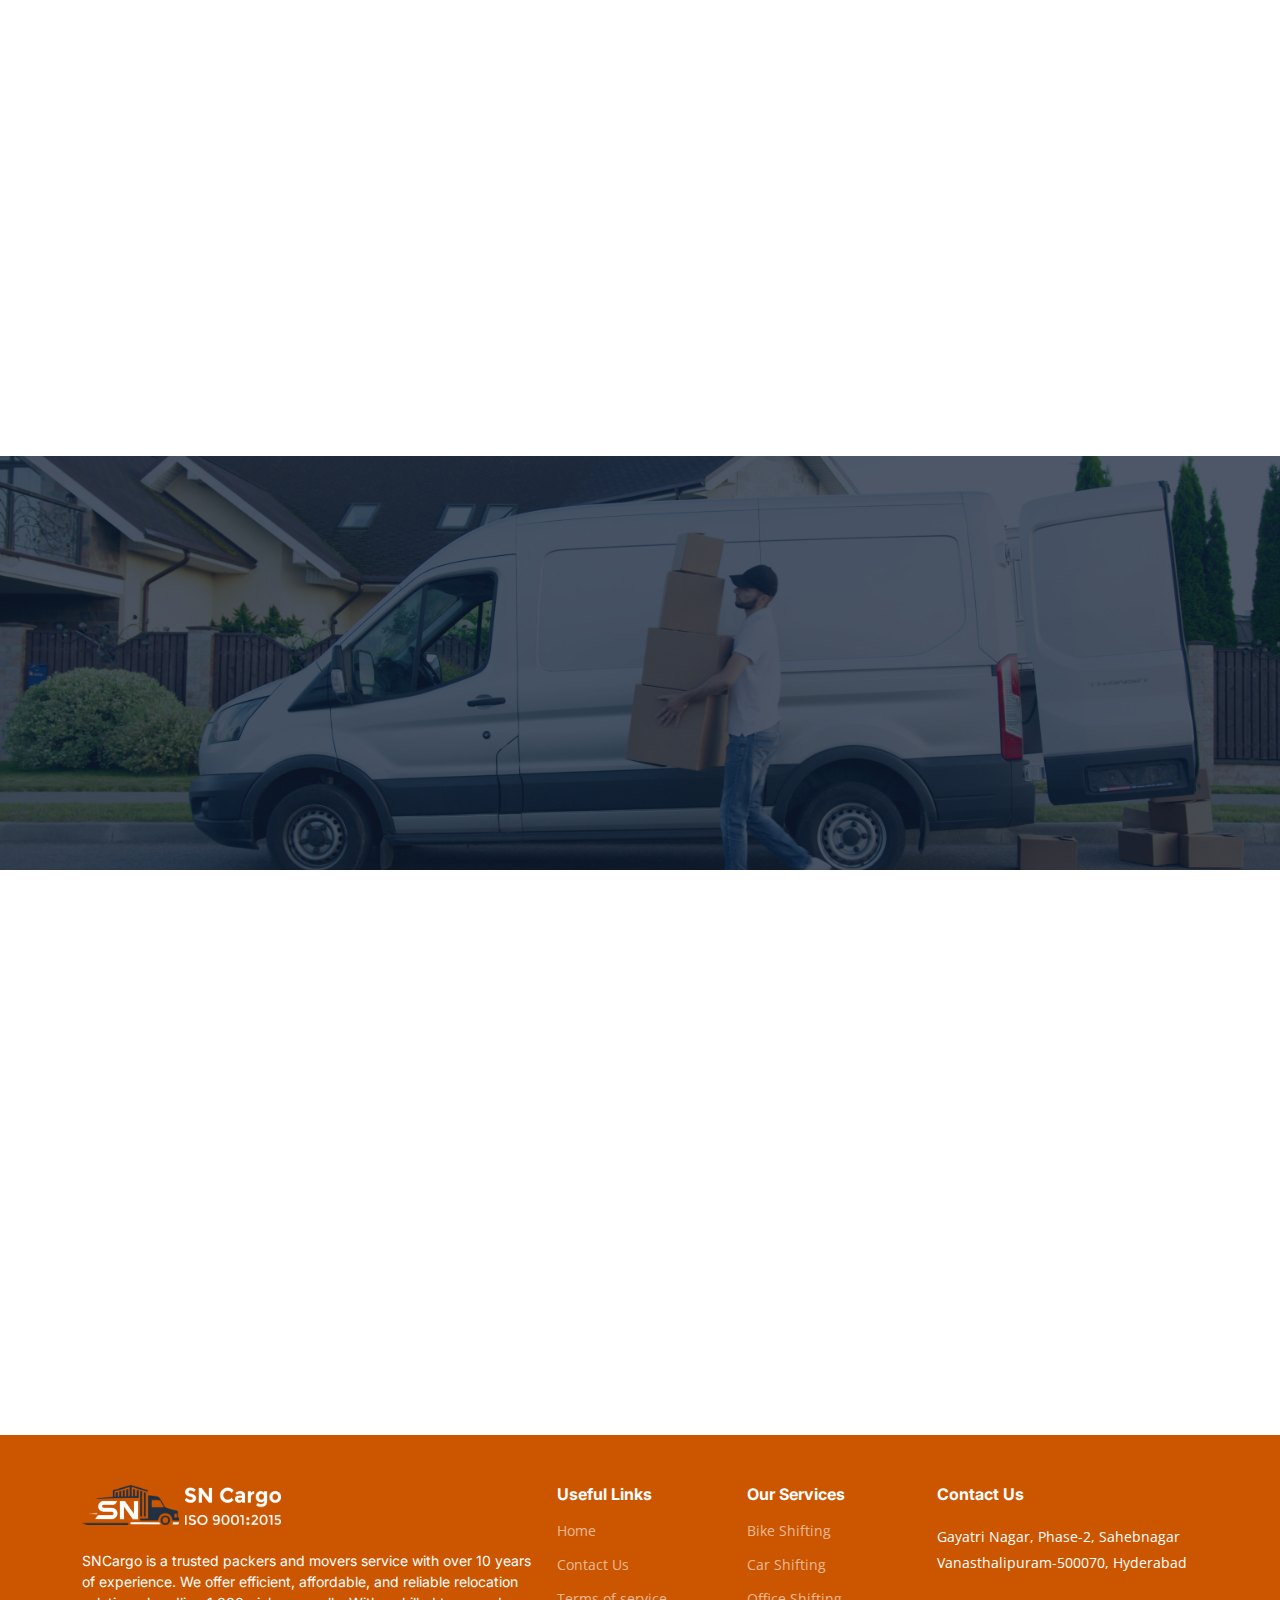
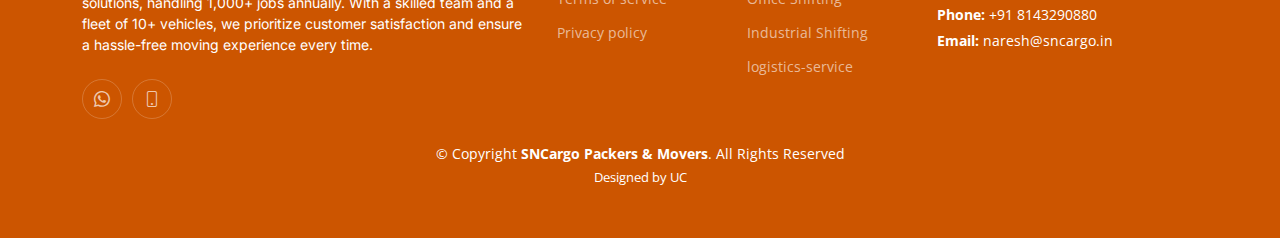
==== commit 1623fccd: "Update index.html last" ====
--- a/index.html
+++ b/index.html
@@ -80,7 +80,7 @@
         <div class="col-lg-6 order-2 order-lg-1 d-flex flex-column justify-content-center">
           <h2 data-aos="fade-up">SN Cargo Packers & Movers</h2>
           <p data-aos="fade-up" data-aos-delay="100" class="landing-para">A Division of Arunachala Roadways PVT.LTD </p>
-          <p data-aos="fade-up" data-aos-delay="100" class="landing-para">GST : 36CHAPN6805P</p>
+          <p data-aos="fade-up" data-aos-delay="100" class="landing-para">GST : 36CHAPN6805P1ZV</p>
           <!-- <a class="get-a-quote" href="get-a-quote.html">Get a Free Quote Now</a> -->
           
 
@@ -184,7 +184,7 @@
             <div class="icon flex-shrink-0"><i class="bi bi-geo-alt-fill"></i></div>
             <div>
               <h4 class="title">Andhra Pradesh</h4>
-              <p class="description">Coming soon.</p>
+              <p class="description">Rajagari Thota, Park Rd, Sambasiva Pet, Guntur, ANDHRA PRADESH 522001.</p>
               <a href="https://maps.app.goo.gl/Kff19awAnpisPVDp6" class="readmore stretched-link"><span>Learn More</span><i class="bi bi-arrow-right"></i></a>
             </div>
           </div>
@@ -581,7 +581,7 @@
                 <div id="faq-content-4" class="accordion-collapse collapse" data-bs-parent="#faqlist">
                   <div class="accordion-body">
                     <i class="bi bi-question-circle question-icon"></i>
-                    Before 48 Hrs it is Free After 48 Hrs Charges will be applied              </div>
+                    Free rescheduling till 48 hours before the pickup time</div>
                 </div>
               </div><!-- # Faq item-->
 
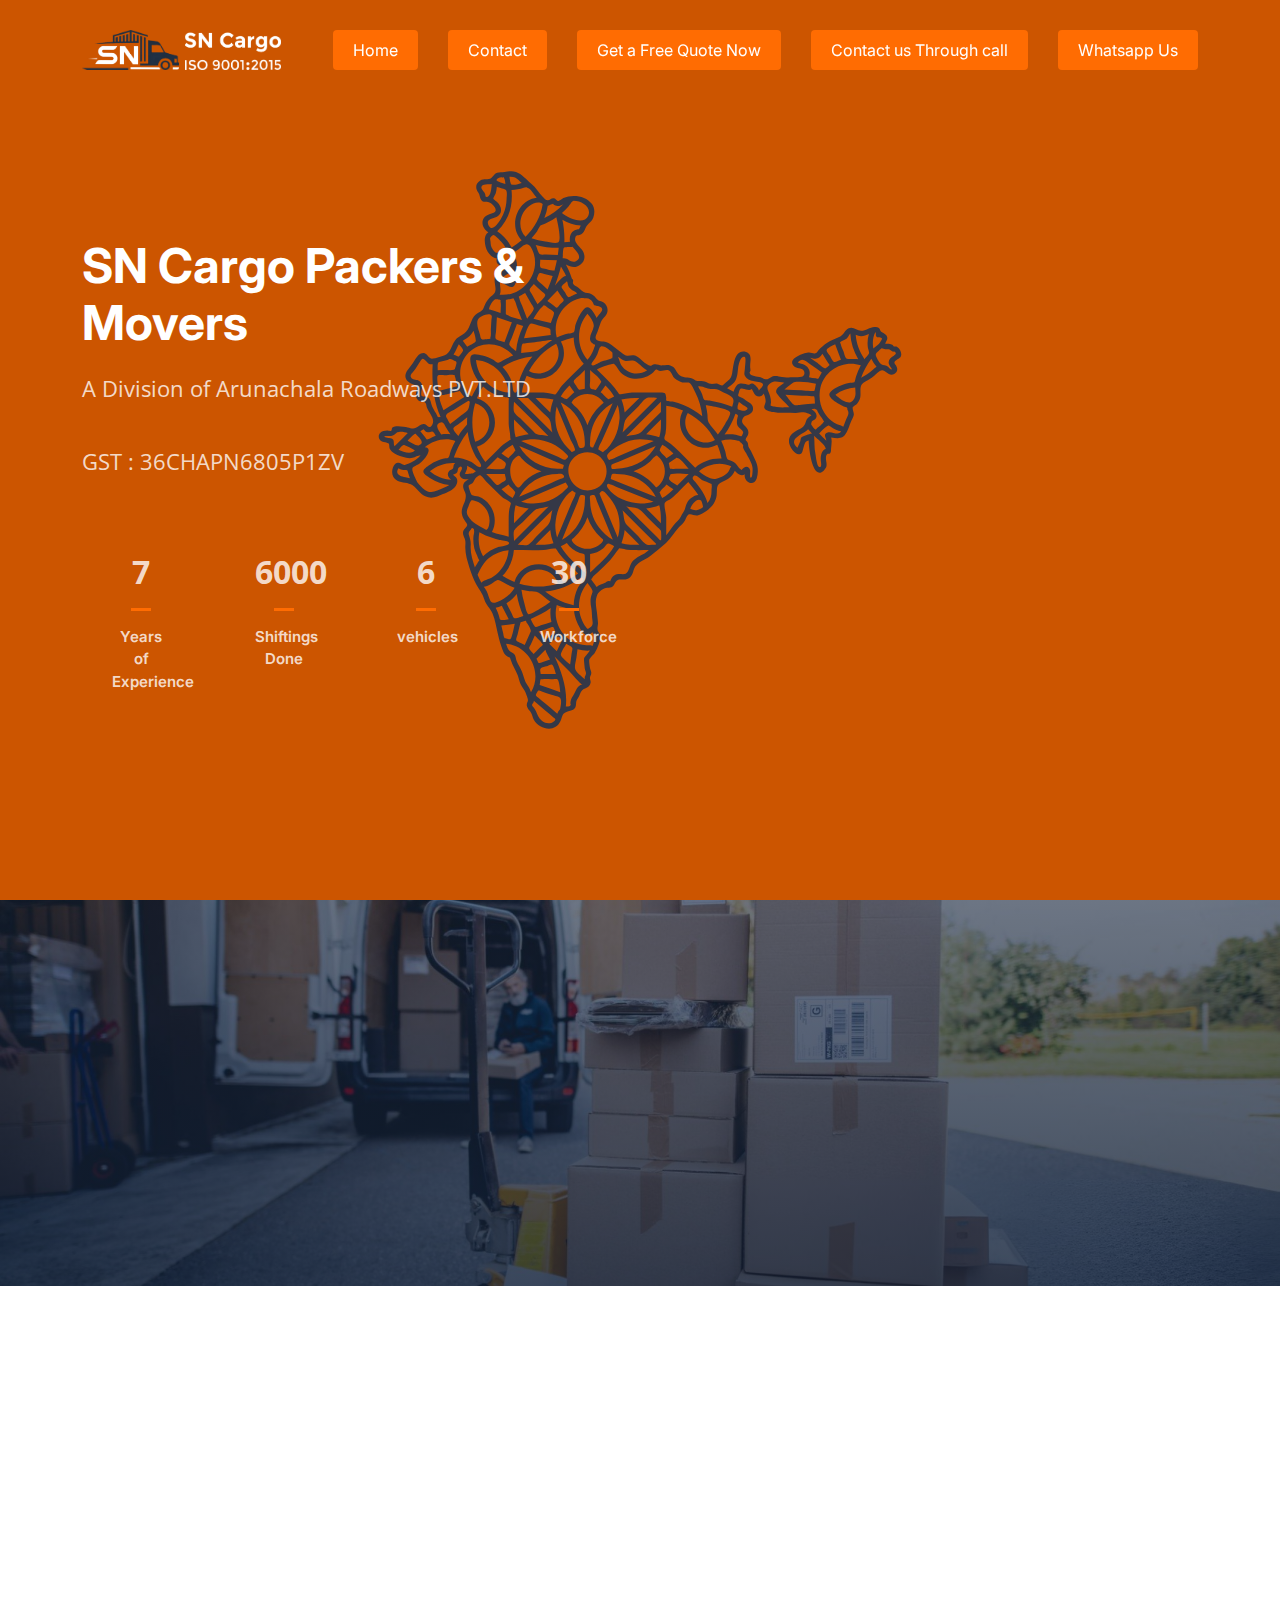
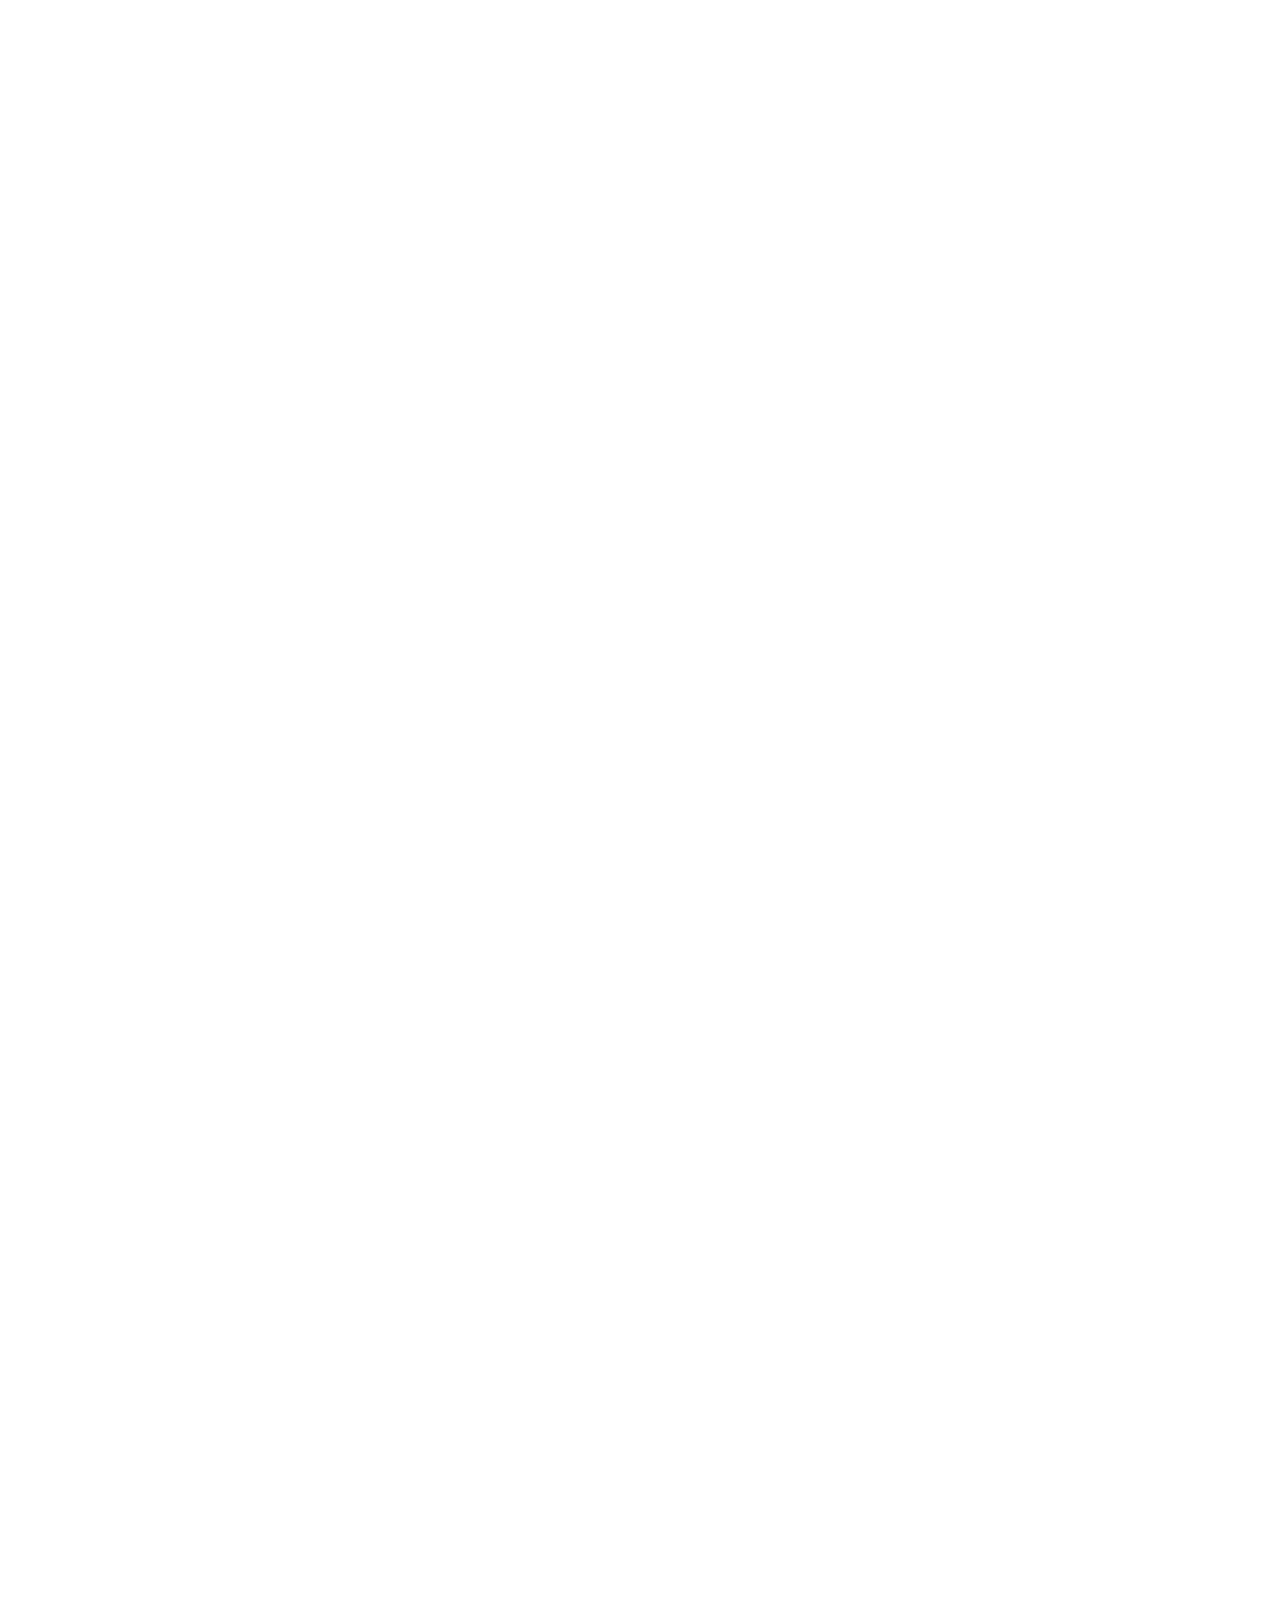
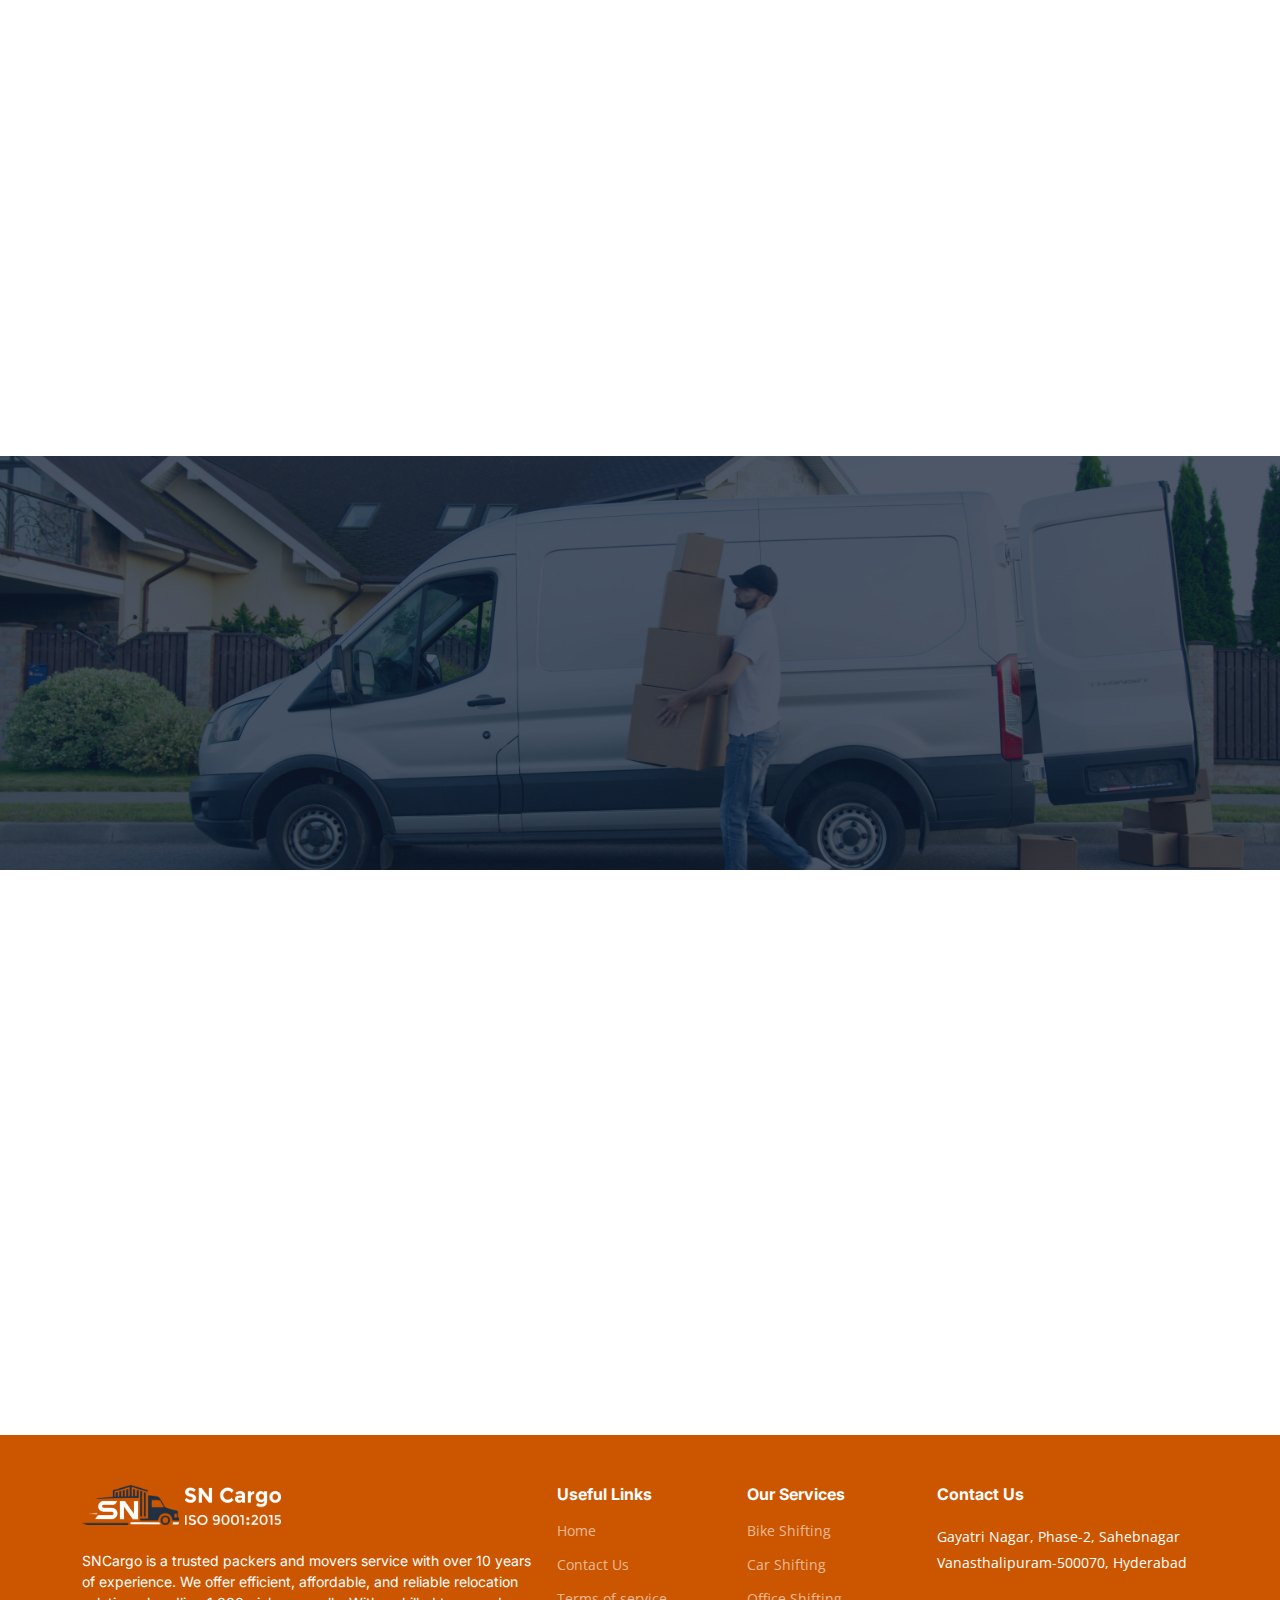
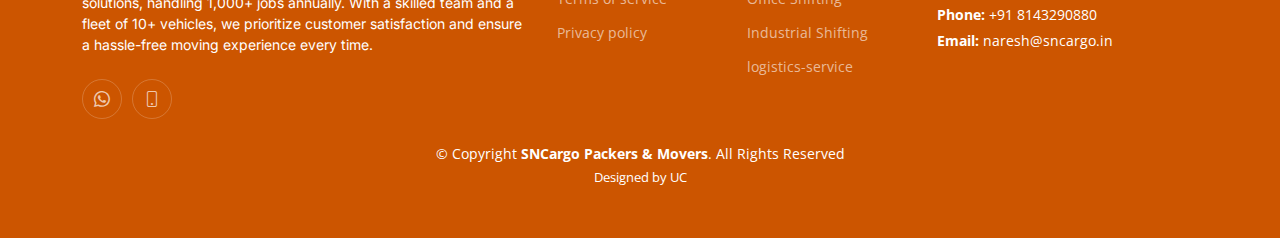
==== commit d1d04156: "Update index.html branches" ====
--- a/index.html
+++ b/index.html
@@ -159,7 +159,7 @@
       <div class="container">
 
         <div class="row gy-4">
-          <h4 color="title" data-aos="fade-up" >Locations Available</h4>
+          <h4 color="title" data-aos="fade-up" >Branches</h4>
 
           <div class="col-lg-4 col-md-6 service-item d-flex" data-aos="fade-up">
             <div class="icon flex-shrink-0"><i class="bi bi-geo-alt-fill"></i></div>
